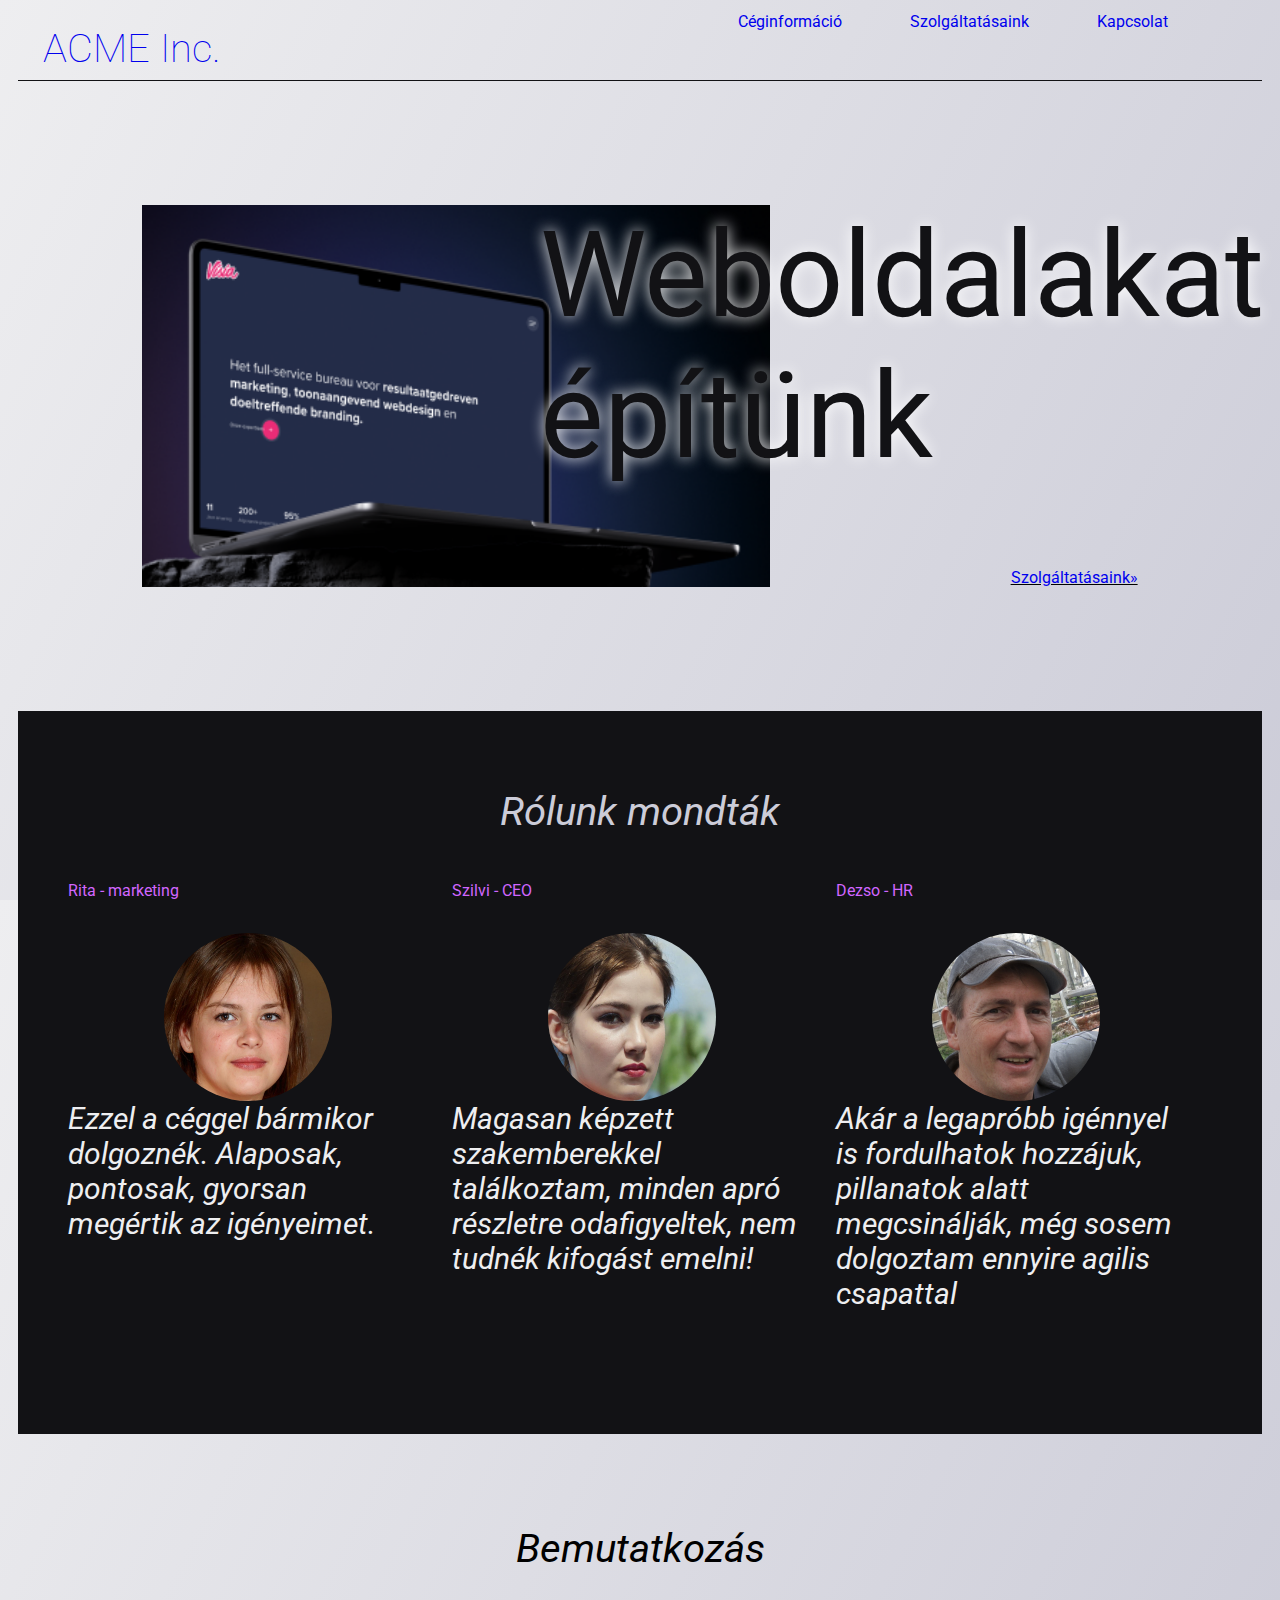
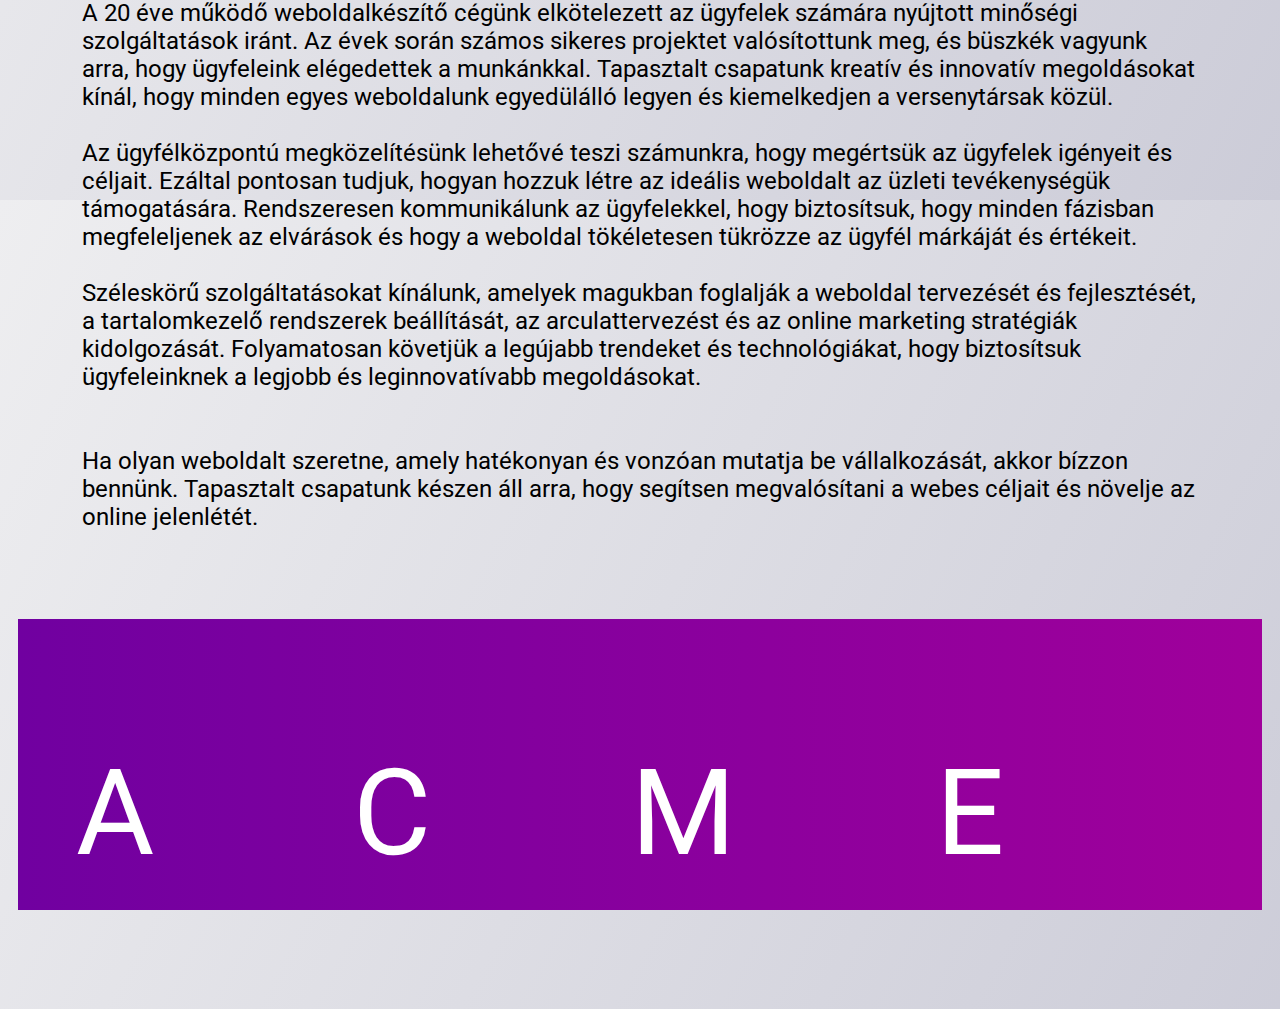
==== company.html @ ffd012a6 "folyamatban.." ====
<!DOCTYPE html>
<html lang="hu-HU">
    <!-- Frontendfejlesztés az alapoktól Projektfeladat
    Egy elképzelt cég bemutatkozó weboldalára kapsz megbízást.
    A feladat az, hogy a megismert eszközökkel és az interneten fellelhető végtelen eszköztárral
    implementáld a weboldal statikus változatát.
    A weboldal struktúrájának a következőképpen kell kinéznie majd:
    ● index.html Kezdőoldal
    ● kapcsolat.html Kapcsolatfelvételi űrlap
    ● ceginformacio.html Céginformáció
    ● szolgaltatasok.html Szolgáltatások
    A weboldal designját és tartalmát az alábbi Figma linkeken találod meg:
    Desktop Dark Mode: Desktop Light Mode: Mobil:
    Dark mode elemek Light mode elemek Mobil elemek
    Dark Mode prototípus Light mode prototípus Mobil prototípus
    Az elkészült fájlokat töltsd fel a githubodba egy erre létrehozott, új repositoryba és publikáld
    github pages-re.
    A repository és az elkészült weboldal linkjét küldd el nekem.
    Az értékelésben szerepet fog játszani (fontossági sorrendben):
    1. terv vs. megvalósítás (pixelpontosság)
    2. funkcionalitás teljessége
    3. használhatóság (pl. fekete alapon, fekete szöveg ne legyen)
    4. reszponzivitás (360px-től 1920px-ig)
    5. valid html, css, js
    6. jövőállóság (inline style-ok, abszolút pozíció, változók, konzisztencia,
    karbantarthatóság, stb).
    7. commit history
    8. szemantikus html
    Plusz pont jár:
    + látens ügyféligények kielégítéséért
    + feldobott labdák lecsapásáért (kreativitásodra bízva) -->
<head>
  <meta charset="utf-8" />
  <meta http-equiv="X-UA-Compatible" content="IE=edge" />
  <title>ACME Inc.</title>
  <meta name="viewport" content="width=device-width, initial-scale=1.0" />
  <meta property="og:url" content="" />
  <meta property="og:type" content="article" />
  <meta property="og:title" content="ACME company" />
  <meta property="og:description" content="maincontent" />
  <meta property="og:image" content="#" />
  <link rel="stylesheet" id="style-css" href="style.css" type="text/css" media="all" />
  <link rel="stylesheet" href="https://cdnjs.cloudflare.com/ajax/libs/font-awesome/4.7.0/css/font-awesome.min.css" />
  <link href="https://fonts.googleapis.com/css?family=Roboto" rel="stylesheet">
  <link rel="preconnect" href="https://fonts.googleapis.com">
<link rel="preconnect" href="https://fonts.gstatic.com" crossorigin>
<link href="https://fonts.googleapis.com/css2?family=Roboto:ital,wght@0,100;0,300;0,400;0,500;0,700;0,900;1,100;1,300;1,400;1,500;1,700;1,900&display=swap" rel="stylesheet">
<script>
function menuoff() {
      const menustate = document.getElementById("mainmenu");
      if (menustate.style.display === "block") {
        menustate.style.display = "none";
      } else {
        menustate.style.display = "block";
      }
    }
  </script>
</head>
<body>
 <div id="maincontent">
<section id="frame-1"> 
    <div class="container">
    <div class="headlogo"><a href="index.html">ACME Inc.</a></div>
    <menu>
        <ul>
            <li><a href="company.html">Céginformáció</a></li>
            <li><a href="services.html">Szolgáltatásaink</a></li>
            <li><a href="contact.html">Kapcsolat</a></li>
        </ul>
    </menu>
    </div>
</section>
<section class="group2">
    <div class="container">
<!-- <img src="ACMEPIC/computer.png" alt="computer screen"> -->
    <div class="headline"> <h1>  Weboldalakat <br>
    építünk</h1></div> 
    <div class="serviceslink"><a href="services.html">Szolgáltatásaink»</a></div>
</div>
</section>
<div class="group1">
<div class="testimonial">
   <h1>Rólunk mondták</h1> 
    <ul class="users">
        <li><img src="ACMEPIC/rita.png" alt="Rita-marketing">
            <div class="usertext">Ezzel a céggel bármikor dolgoznék. Alaposak, pontosak, gyorsan megértik az igényeimet.
        </div><div class="username">Rita - marketing</div></li>
        <li><img src="ACMEPIC/szilvi.png" alt="Szilvi-CEO">
            <div class="usertext">Magasan képzett szakemberekkel találkoztam, minden apró részletre odafigyeltek, nem tudnék kifogást emelni!
        </div><div class="username">Szilvi - CEO</div></li>
        <li><img src="ACMEPIC/dezso.png" alt="Dezso-HR">
            <div class="usertext">Akár a legapróbb igénnyel is fordulhatok hozzájuk, pillanatok alatt megcsinálják, még sosem dolgoztam ennyire agilis csapattal
        </div><div class="username">Dezso - HR</div></li>
    </ul>
</div>
</div>
<section class="intro">
    <div class="textarea">
    <h1>Bemutatkozás</h1>
    <p>
        A 20 éve működő weboldalkészítő cégünk elkötelezett az ügyfelek számára nyújtott minőségi szolgáltatások iránt. Az évek során számos sikeres projektet valósítottunk meg, és büszkék vagyunk arra, hogy ügyfeleink elégedettek a munkánkkal. Tapasztalt csapatunk kreatív és innovatív megoldásokat kínál, hogy minden egyes weboldalunk egyedülálló legyen és kiemelkedjen a versenytársak közül.
<br><br>
        Az ügyfélközpontú megközelítésünk lehetővé teszi számunkra, hogy megértsük az ügyfelek igényeit és céljait. Ezáltal pontosan tudjuk, hogyan hozzuk létre az ideális weboldalt az üzleti tevékenységük támogatására. Rendszeresen kommunikálunk az ügyfelekkel, hogy biztosítsuk, hogy minden fázisban megfeleljenek az elvárások és hogy a weboldal tökéletesen tükrözze az ügyfél márkáját és értékeit.
        <br><br>
        Széleskörű szolgáltatásokat kínálunk, amelyek magukban foglalják a weboldal tervezését és fejlesztését, a tartalomkezelő rendszerek beállítását, az arculattervezést és az online marketing stratégiák kidolgozását. Folyamatosan követjük a legújabb trendeket és technológiákat, hogy biztosítsuk ügyfeleinknek a legjobb és leginnovatívabb megoldásokat.
        <br><br><br>
        Ha olyan weboldalt szeretne, amely hatékonyan és vonzóan mutatja be vállalkozását, akkor bízzon bennünk. Tapasztalt csapatunk készen áll arra, hogy segítsen megvalósítani a webes céljait és növelje az online jelenlétét.
    </p>
</div>
</section>
<footer>
    <div class="container">
    ACME
</div>
</footer>
</div>
</div>  
</body>
---- style.css ----
* {
  font-family: Roboto;
}
a {
  text-decoration: none;
}
a:visited {
  color: #121215;
}
a:hover {
  color: #d166ff;
}
body {
  display: grid;
  margin: 0px;
  width: 100vw;
  height: 100vh;
  background: linear-gradient(116.82deg, #eeeef0 0%, #ccccd8 100%);
}
#coverpage {
}
#maincontent {
  max-width: 1244px;
  margin-right: auto;
  margin-left: auto;
}
.mbox {
  position: absolute;
  top: 50%;
  left: 50%;
  transform: translate(-50%, -50%);
  display: flex;
  justify-content: center;
  align-items: center;
  font-family: Roboto;
}

.company {
  font-size: 64px;
  font-weight: 900;
  line-height: 75px;
  letter-spacing: 15px;
  text-align: left;
  float: left;
  height: 219px;
  padding-top: 10%;
  padding-bottom: 10%;
  border-right: 1px solid #121215;
  padding-right: 20px;
}
.c-menu {
  display: inline;
  height: 219px;
  font-size: 54px;
  font-weight: 100;
  line-height: 83px;
  letter-spacing: 0px;
  text-align: left;
  padding-left: 20px;
}
.group2 {
  width: 100%;
}
.group2 .container {
  max-width: 1000px;
  margin: 10%;
  background: url(ACMEPIC/computer.png) left center no-repeat;
  background-size: 628px 471px;
  padding-left: 0%;
}
.group2 h1 {
  font-size: 120px;
  font-weight: 400;
  line-height: 141px;
  letter-spacing: 0px;
  text-align: left;
  color: #121215;
  text-shadow: 0px 0px 15px #ffffff;
  margin-left: 40%;
}
.serviceslink {
  text-align: right;
  text-decoration: underline;
}

#frame-1,
.group1,
.group2,
.testimonial,
.intro,
footer {
  display: block;
  margin: 0px;
  justify-self: stretch;
}
#frame-1 {
  height: 80px;
  border-bottom: #121215 1px solid;
}
.headlogo {
  padding-top: 25px;
  padding-bottom: 25px;
  padding-left: 25px;
  display: inline-block;
  height: 80px;

  font-size: 40px;
  font-weight: 100;
  line-height: 47px;
  letter-spacing: 0px;
  text-align: left;
}
menu {
  float: right;
  display: inline;
  padding: 1% 5% 1% 5%;
  margin: 0px 0px 0px 0px;
}
menu ul {
  list-style-type: none;
}
menu ul li {
  display: inline;
  padding: 0px 32px 0px 32px;
}
menu a {
}
li {
  list-style-type: none;
}
.testimonial {
  background: #121215;
  color: #ccccd8;
  height: 723px;
  max-width: 1280px;
  overflow: hidden;

}
.testimonial li {
  margin: 5px 10px 5px 10px;
  width: 360px;
  height: 436px;
  display: inline-block;
  vertical-align:top;
}
.testimonial ul.users {
   display: inline-block;
  margin-inline:0px;
  margin-left: auto;
  margin-right: auto;
}
.usertext {
  font-size: 30px;
  font-style: italic;
  font-weight: 400;
  line-height: 35px;
  letter-spacing: 0px;
  text-align: left;
  color: #eeeef0;
}
.testimonial img {
  display: block;
  width: 168px;
  height: 168px;
  border-radius: 344px;
  margin-left: auto;
  margin-right: auto;
}
.username {
  color: #d166ff;  
  position: absolute; bottom: 0;
}
.testimonial h1 {
  font-family: Roboto;
  font-size: 40px;
  font-style: italic;
  font-weight: 400;
  line-height: 47px;
  letter-spacing: 0px;
  text-align: center;
  padding: 50px;
}
.textarea {
  width: fit-content;
  height: fit-content;
  padding: 4em;
}
.intro h1 {
  font-size: 40px;
  font-style: italic;
  font-weight: 400;
  line-height: 47px;
  letter-spacing: 0px;
  text-align: center;
}
.intro p {
  font-size: 24px;
  font-weight: 400;
  line-height: 28px;
  letter-spacing: 0px;
  text-align: left;
}
footer {
  height: 291px;
  background: linear-gradient(90.28deg, #7000a0 0.01%, #a0009b 100%);
}
footer .container {
  padding-top: 10%;
  padding-bottom: 10%;
  font-size: 120px;
  font-weight: 400;
  line-height: 141px;
  letter-spacing: 200px;
  text-align: center;
  color: #ffffff;
}
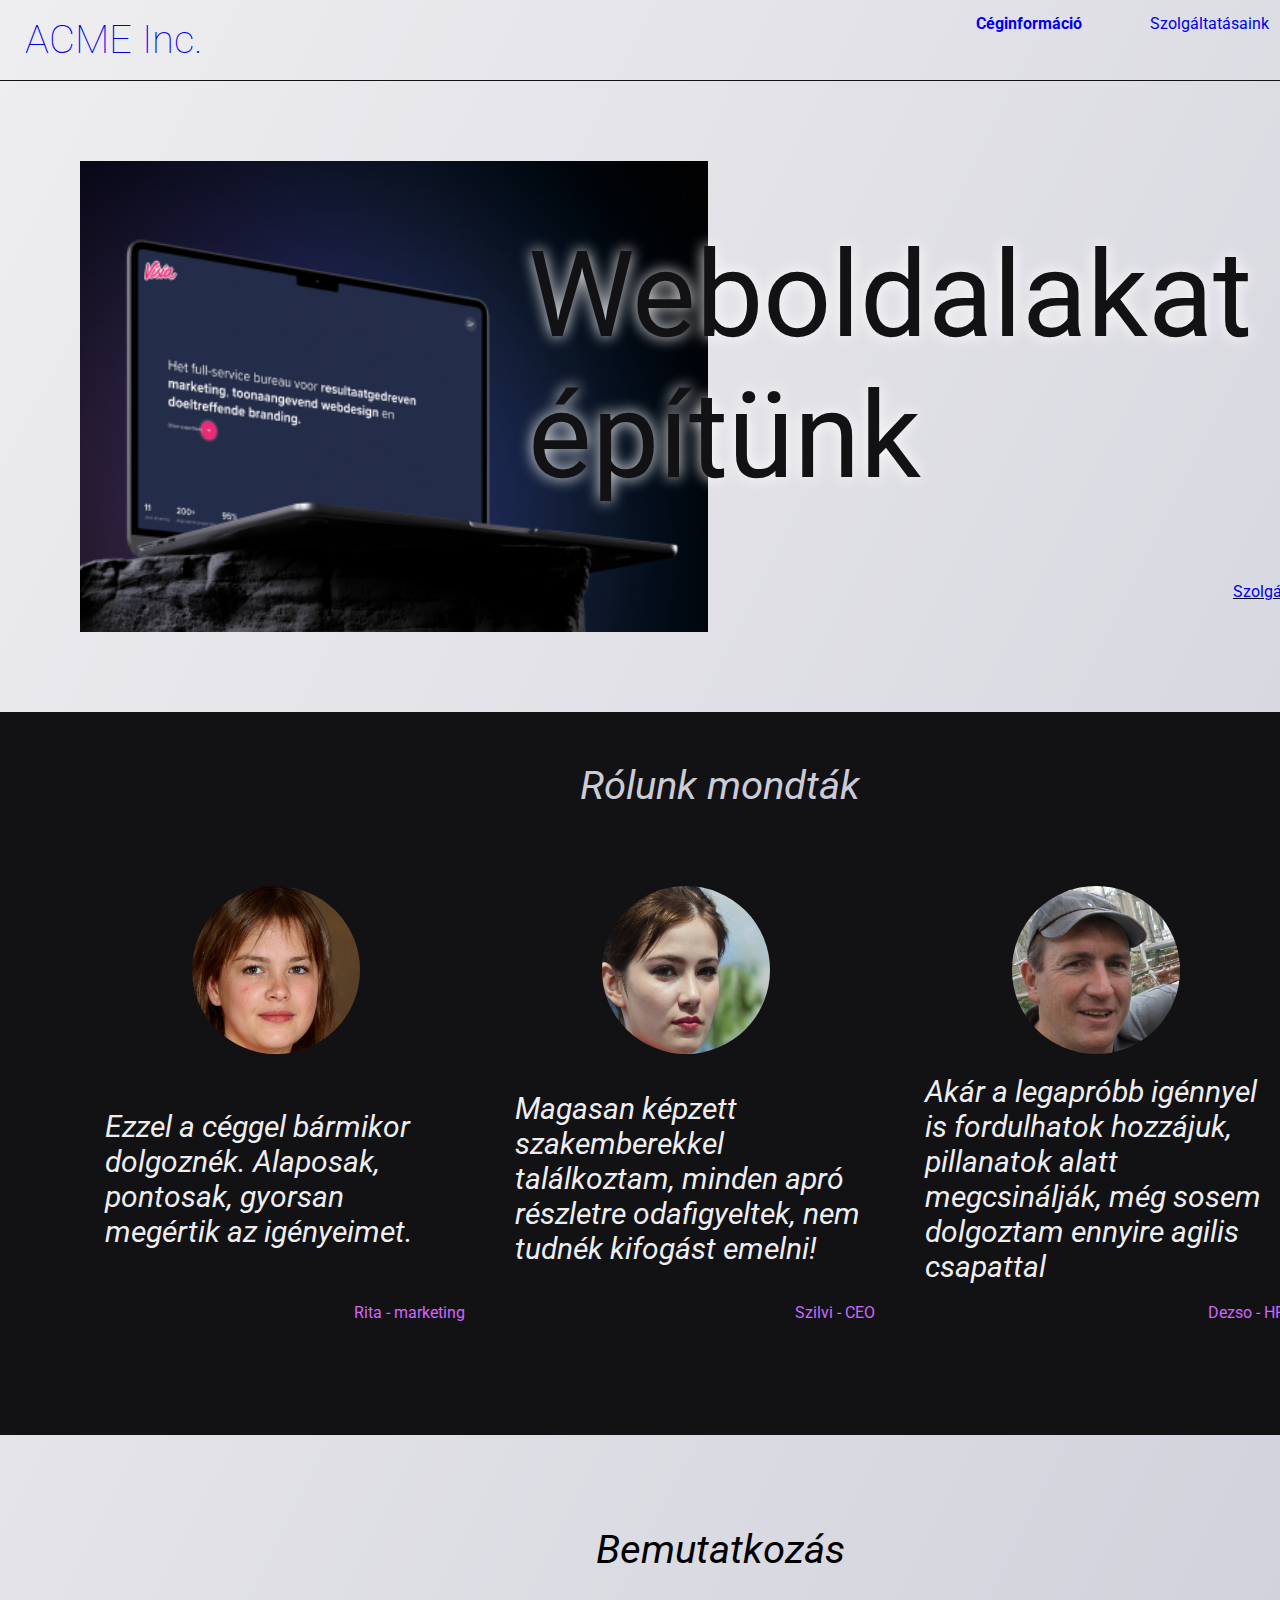
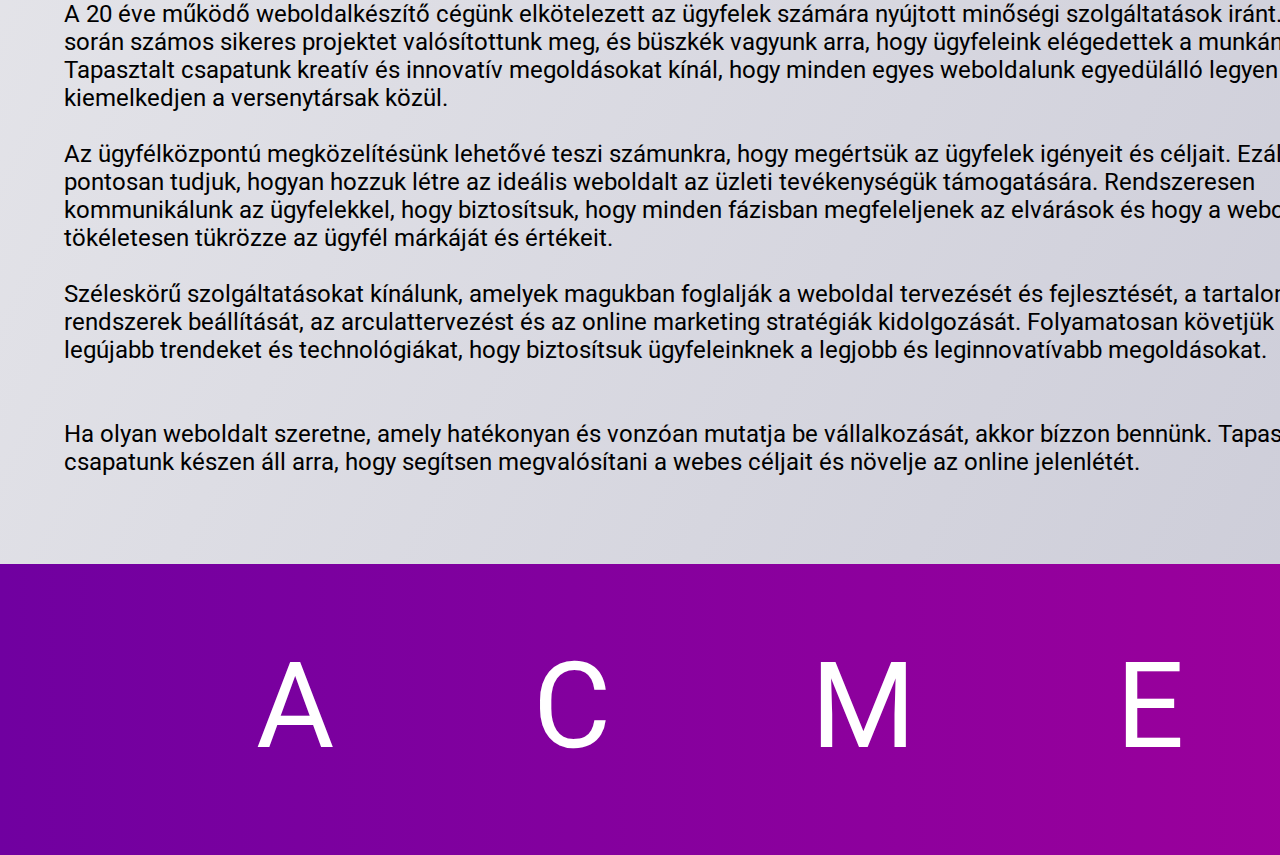
==== commit 29cf8731: "services oldal és company javítások" ====
--- a/company.html
+++ b/company.html
@@ -1,6 +1,6 @@
 <!DOCTYPE html>
 <html lang="hu-HU">
-    <!-- Frontendfejlesztés az alapoktól Projektfeladat
+  <!-- Frontendfejlesztés az alapoktól Projektfeladat
     Egy elképzelt cég bemutatkozó weboldalára kapsz megbízást.
     A feladat az, hogy a megismert eszközökkel és az interneten fellelhető végtelen eszköztárral
     implementáld a weboldal statikus változatát.
@@ -29,90 +29,145 @@
     Plusz pont jár:
     + látens ügyféligények kielégítéséért
     + feldobott labdák lecsapásáért (kreativitásodra bízva) -->
-<head>
-  <meta charset="utf-8" />
-  <meta http-equiv="X-UA-Compatible" content="IE=edge" />
-  <title>ACME Inc.</title>
-  <meta name="viewport" content="width=device-width, initial-scale=1.0" />
-  <meta property="og:url" content="" />
-  <meta property="og:type" content="article" />
-  <meta property="og:title" content="ACME company" />
-  <meta property="og:description" content="maincontent" />
-  <meta property="og:image" content="#" />
-  <link rel="stylesheet" id="style-css" href="style.css" type="text/css" media="all" />
-  <link rel="stylesheet" href="https://cdnjs.cloudflare.com/ajax/libs/font-awesome/4.7.0/css/font-awesome.min.css" />
-  <link href="https://fonts.googleapis.com/css?family=Roboto" rel="stylesheet">
-  <link rel="preconnect" href="https://fonts.googleapis.com">
-<link rel="preconnect" href="https://fonts.gstatic.com" crossorigin>
-<link href="https://fonts.googleapis.com/css2?family=Roboto:ital,wght@0,100;0,300;0,400;0,500;0,700;0,900;1,100;1,300;1,400;1,500;1,700;1,900&display=swap" rel="stylesheet">
-<script>
-function menuoff() {
-      const menustate = document.getElementById("mainmenu");
-      if (menustate.style.display === "block") {
-        menustate.style.display = "none";
-      } else {
-        menustate.style.display = "block";
+  <head>
+    <meta charset="utf-8" />
+    <meta http-equiv="X-UA-Compatible" content="IE=edge" />
+    <title>ACME Inc.</title>
+    <meta name="viewport" content="width=device-width, initial-scale=1.0" />
+    <meta property="og:url" content="" />
+    <meta property="og:type" content="article" />
+    <meta property="og:title" content="ACME company" />
+    <meta property="og:description" content="maincontent" />
+    <meta property="og:image" content="#" />
+    <link
+      rel="stylesheet"
+      id="style-css"
+      href="style.css"
+      type="text/css"
+      media="all"
+    />
+    <link
+      rel="stylesheet"
+      href="https://cdnjs.cloudflare.com/ajax/libs/font-awesome/4.7.0/css/font-awesome.min.css"
+    />
+    <link
+      href="https://fonts.googleapis.com/css?family=Roboto"
+      rel="stylesheet"
+    />
+    <link rel="preconnect" href="https://fonts.googleapis.com" />
+    <link rel="preconnect" href="https://fonts.gstatic.com" crossorigin />
+    <link
+      href="https://fonts.googleapis.com/css2?family=Roboto:ital,wght@0,100;0,300;0,400;0,500;0,700;0,900;1,100;1,300;1,400;1,500;1,700;1,900&display=swap"
+      rel="stylesheet"
+    />
+    <script>
+      function menuoff() {
+        const menustate = document.getElementById("mainmenu");
+        if (menustate.style.display === "block") {
+          menustate.style.display = "none";
+        } else {
+          menustate.style.display = "block";
+        }
       }
-    }
-  </script>
-</head>
-<body>
- <div id="maincontent">
-<section id="frame-1"> 
-    <div class="container">
-    <div class="headlogo"><a href="index.html">ACME Inc.</a></div>
-    <menu>
-        <ul>
-            <li><a href="company.html">Céginformáció</a></li>
-            <li><a href="services.html">Szolgáltatásaink</a></li>
-            <li><a href="contact.html">Kapcsolat</a></li>
-        </ul>
-    </menu>
+    </script>
+  </head>
+  <body>
+    <div id="maincontent">
+      <section id="frame-1">
+        <div class="container">
+          <div class="headlogo"><a href="index.html">ACME Inc.</a></div>
+          <menu id="mainmenu">
+            <ul>
+              <li><a href="company.html" target="_self" style="font-weight: 700;">Céginformáció</a></li>
+              <li><a href="services.html" target="_self">Szolgáltatásaink</a></li>
+              <li><a href="contact.html" target="_self">Kapcsolat</a></li>
+            </ul>
+          </menu>
+        </div>
+      </section>
+      <section class="group2">
+        <div class="container">
+          <!-- <img src="ACMEPIC/computer.png" alt="computer screen"> -->
+          <div class="headline">
+            <h1>
+              Weboldalakat <br />
+              építünk
+            </h1>
+          </div>
+          <div class="serviceslink">
+            <a href="services.html">Szolgáltatásaink»</a>
+          </div>
+        </div>
+      </section>
+      <div class="group1">
+        <div class="testimonial">
+          <h1>Rólunk mondták</h1>
+          <div class="users">
+            <div class="userbox">
+              <img src="ACMEPIC/rita.png" alt="Rita-marketing" />
+              <div class="usertext">
+                Ezzel a céggel bármikor dolgoznék. Alaposak, pontosak, gyorsan
+                megértik az igényeimet.
+              </div>
+              <div class="username">Rita - marketing</div>
+            </div>
+            <div class="userbox">
+              <img src="ACMEPIC/szilvi.png" alt="Szilvi-CEO" />
+              <div class="usertext">
+                Magasan képzett szakemberekkel találkoztam, minden apró
+                részletre odafigyeltek, nem tudnék kifogást emelni!
+              </div>
+              <div class="username">Szilvi - CEO</div>
+            </div>
+            <div class="userbox">
+              <img src="ACMEPIC/dezso.png" alt="Dezso-HR" />
+              <div class="usertext">
+                Akár a legapróbb igénnyel is fordulhatok hozzájuk, pillanatok
+                alatt megcsinálják, még sosem dolgoztam ennyire agilis csapattal
+              </div>
+              <div class="username">Dezso - HR</div>
+            </div>
+          </div>
+        </div>
     </div>
-</section>
-<section class="group2">
-    <div class="container">
-<!-- <img src="ACMEPIC/computer.png" alt="computer screen"> -->
-    <div class="headline"> <h1>  Weboldalakat <br>
-    építünk</h1></div> 
-    <div class="serviceslink"><a href="services.html">Szolgáltatásaink»</a></div>
-</div>
-</section>
-<div class="group1">
-<div class="testimonial">
-   <h1>Rólunk mondták</h1> 
-    <ul class="users">
-        <li><img src="ACMEPIC/rita.png" alt="Rita-marketing">
-            <div class="usertext">Ezzel a céggel bármikor dolgoznék. Alaposak, pontosak, gyorsan megértik az igényeimet.
-        </div><div class="username">Rita - marketing</div></li>
-        <li><img src="ACMEPIC/szilvi.png" alt="Szilvi-CEO">
-            <div class="usertext">Magasan képzett szakemberekkel találkoztam, minden apró részletre odafigyeltek, nem tudnék kifogást emelni!
-        </div><div class="username">Szilvi - CEO</div></li>
-        <li><img src="ACMEPIC/dezso.png" alt="Dezso-HR">
-            <div class="usertext">Akár a legapróbb igénnyel is fordulhatok hozzájuk, pillanatok alatt megcsinálják, még sosem dolgoztam ennyire agilis csapattal
-        </div><div class="username">Dezso - HR</div></li>
-    </ul>
-</div>
-</div>
-<section class="intro">
-    <div class="textarea">
-    <h1>Bemutatkozás</h1>
-    <p>
-        A 20 éve működő weboldalkészítő cégünk elkötelezett az ügyfelek számára nyújtott minőségi szolgáltatások iránt. Az évek során számos sikeres projektet valósítottunk meg, és büszkék vagyunk arra, hogy ügyfeleink elégedettek a munkánkkal. Tapasztalt csapatunk kreatív és innovatív megoldásokat kínál, hogy minden egyes weboldalunk egyedülálló legyen és kiemelkedjen a versenytársak közül.
-<br><br>
-        Az ügyfélközpontú megközelítésünk lehetővé teszi számunkra, hogy megértsük az ügyfelek igényeit és céljait. Ezáltal pontosan tudjuk, hogyan hozzuk létre az ideális weboldalt az üzleti tevékenységük támogatására. Rendszeresen kommunikálunk az ügyfelekkel, hogy biztosítsuk, hogy minden fázisban megfeleljenek az elvárások és hogy a weboldal tökéletesen tükrözze az ügyfél márkáját és értékeit.
-        <br><br>
-        Széleskörű szolgáltatásokat kínálunk, amelyek magukban foglalják a weboldal tervezését és fejlesztését, a tartalomkezelő rendszerek beállítását, az arculattervezést és az online marketing stratégiák kidolgozását. Folyamatosan követjük a legújabb trendeket és technológiákat, hogy biztosítsuk ügyfeleinknek a legjobb és leginnovatívabb megoldásokat.
-        <br><br><br>
-        Ha olyan weboldalt szeretne, amely hatékonyan és vonzóan mutatja be vállalkozását, akkor bízzon bennünk. Tapasztalt csapatunk készen áll arra, hogy segítsen megvalósítani a webes céljait és növelje az online jelenlétét.
-    </p>
-</div>
-</section>
-<footer>
-    <div class="container">
-    ACME
-</div>
-</footer>
-</div>
-</div>  
-</body>
+        <section class="intro">
+          <div class="textarea">
+            <h1>Bemutatkozás</h1>
+            <p>
+              A 20 éve működő weboldalkészítő cégünk elkötelezett az ügyfelek
+              számára nyújtott minőségi szolgáltatások iránt. Az évek során
+              számos sikeres projektet valósítottunk meg, és büszkék vagyunk
+              arra, hogy ügyfeleink elégedettek a munkánkkal. Tapasztalt
+              csapatunk kreatív és innovatív megoldásokat kínál, hogy minden
+              egyes weboldalunk egyedülálló legyen és kiemelkedjen a
+              versenytársak közül.
+              <br /><br />
+              Az ügyfélközpontú megközelítésünk lehetővé teszi számunkra, hogy
+              megértsük az ügyfelek igényeit és céljait. Ezáltal pontosan
+              tudjuk, hogyan hozzuk létre az ideális weboldalt az üzleti
+              tevékenységük támogatására. Rendszeresen kommunikálunk az
+              ügyfelekkel, hogy biztosítsuk, hogy minden fázisban megfeleljenek
+              az elvárások és hogy a weboldal tökéletesen tükrözze az ügyfél
+              márkáját és értékeit.
+              <br /><br />
+              Széleskörű szolgáltatásokat kínálunk, amelyek magukban foglalják a
+              weboldal tervezését és fejlesztését, a tartalomkezelő rendszerek
+              beállítását, az arculattervezést és az online marketing stratégiák
+              kidolgozását. Folyamatosan követjük a legújabb trendeket és
+              technológiákat, hogy biztosítsuk ügyfeleinknek a legjobb és
+              leginnovatívabb megoldásokat.
+              <br /><br /><br />
+              Ha olyan weboldalt szeretne, amely hatékonyan és vonzóan mutatja
+              be vállalkozását, akkor bízzon bennünk. Tapasztalt csapatunk
+              készen áll arra, hogy segítsen megvalósítani a webes céljait és
+              növelje az online jelenlétét.
+            </p>
+          </div>
+        </section>
+        <footer>
+          <div class="container">ACME</div>
+        </footer>
+      </div>
+    </div>
+  </body>
+</html>
--- a/style.css
+++ b/style.css
@@ -10,17 +10,18 @@
 a:hover {
   color: #d166ff;
 }
+.menu a:active {
+  font-weight: 700;
+  font-weight: bold;
+}
 body {
-  display: grid;
   margin: 0px;
   width: 100vw;
-  height: 100vh;
   background: linear-gradient(116.82deg, #eeeef0 0%, #ccccd8 100%);
 }
-#coverpage {
-}
+/* cimlap  */
 #maincontent {
-  max-width: 1244px;
+  max-width: 1440px;
   margin-right: auto;
   margin-left: auto;
 }
@@ -34,7 +35,7 @@
   align-items: center;
   font-family: Roboto;
 }
-
+/* company  */
 .company {
   font-size: 64px;
   font-weight: 900;
@@ -62,11 +63,11 @@
   width: 100%;
 }
 .group2 .container {
-  max-width: 1000px;
-  margin: 10%;
+  width: 1280px;
+  height: 471px;
   background: url(ACMEPIC/computer.png) left center no-repeat;
   background-size: 628px 471px;
-  padding-left: 0%;
+  margin: 80px;
 }
 .group2 h1 {
   font-size: 120px;
@@ -76,13 +77,18 @@
   text-align: left;
   color: #121215;
   text-shadow: 0px 0px 15px #ffffff;
-  margin-left: 40%;
+  margin-left: 35%;
+  padding-top: 5%;
+  padding-bottom: 5%;
 }
 .serviceslink {
+  display: block;
+  position: relative;
+  right: 0px;
+  bottom: 70px;
   text-align: right;
   text-decoration: underline;
 }
-
 #frame-1,
 .group1,
 .group2,
@@ -92,18 +98,21 @@
   display: block;
   margin: 0px;
   justify-self: stretch;
+  width: 1440px;
 }
 #frame-1 {
   height: 80px;
   border-bottom: #121215 1px solid;
+  margin-bottom: 0px;
+}
+#frame-1 .container {
+  height: 80px;
 }
 .headlogo {
-  padding-top: 25px;
-  padding-bottom: 25px;
+  padding-top: 16px;
+  padding-bottom: 16px;
   padding-left: 25px;
   display: inline-block;
-  height: 80px;
-
   font-size: 40px;
   font-weight: 100;
   line-height: 47px;
@@ -113,7 +122,7 @@
 menu {
   float: right;
   display: inline;
-  padding: 1% 5% 1% 5%;
+  padding: 1% 0 1% 0;
   margin: 0px 0px 0px 0px;
 }
 menu ul {
@@ -128,26 +137,34 @@
 li {
   list-style-type: none;
 }
+.group1 {
+  background: #121215;
+  height: 723px;
+}
 .testimonial {
-  background: #121215;
   color: #ccccd8;
-  height: 723px;
   max-width: 1280px;
-  overflow: hidden;
-
-}
-.testimonial li {
+  width: auto;
+  margin: auto;
+}
+.users {
   margin: 5px 10px 5px 10px;
+  width: 1280px;
+  display: flex;
+  align-items: flex-end;
+  vertical-align: top;
+  margin-inline: 0px;
+}
+.userbox {
   width: 360px;
   height: 436px;
-  display: inline-block;
-  vertical-align:top;
-}
-.testimonial ul.users {
-   display: inline-block;
-  margin-inline:0px;
-  margin-left: auto;
-  margin-right: auto;
+  margin-left: 25px;
+  margin-right: 25px;
+  display: flex;
+  align-items: flex-end;
+  justify-content: space-between;
+  flex-direction: column;
+  margin-bottom: 0px;
 }
 .usertext {
   font-size: 30px;
@@ -163,12 +180,16 @@
   width: 168px;
   height: 168px;
   border-radius: 344px;
-  margin-left: auto;
-  margin-right: auto;
+  margin-left: 105px;
+  margin-right: 105px;
 }
 .username {
-  color: #d166ff;  
-  position: absolute; bottom: 0;
+  color: #d166ff;
+  bottom: 0;
+  display: block;
+  text-align: right;
+  display: flex;
+  align-items: flex-end;
 }
 .testimonial h1 {
   font-family: Roboto;
@@ -185,6 +206,10 @@
   height: fit-content;
   padding: 4em;
 }
+.intro {
+  margin-top: 0px;
+}
+
 .intro h1 {
   font-size: 40px;
   font-style: italic;
@@ -200,17 +225,75 @@
   letter-spacing: 0px;
   text-align: left;
 }
+/*services*/
+.services {
+  display: block;
+  margin:80px
+}
+.services h1 {
+  text-align: center;
+}
+.servicescontainer {
+  display: flex; 
+  flex-direction: row;
+  justify-content: center;
+  flex-wrap: wrap;
+  height: 867px;
+  width: 1280px;
+}
+.servicesbox {
+width: 379px;height: 351px;
+display: flex;
+flex-direction: column;
+align-items: center;
+justify-content: space-between;
+margin: 0px;
+}
+.servicesbox img {
+  height: 61px; width: auto;
+  text-align: center;
+  display: block;
+  position: relative;
+  padding-left:50%;
+  padding-right: 50%;
+}
+.servicesbox h3{
+font-size: 24px;
+font-weight: 700;
+line-height: 28px;
+letter-spacing: 0px;
+text-align: center;
+
+}
+.servicesbox p {
+font-size: 24px;
+font-weight: 400;
+line-height: 28px;
+letter-spacing: 0px;
+text-align: left;
+}
+
+
+/* footer all*/
 footer {
   height: 291px;
   background: linear-gradient(90.28deg, #7000a0 0.01%, #a0009b 100%);
 }
 footer .container {
-  padding-top: 10%;
-  padding-bottom: 10%;
+  display: block;
   font-size: 120px;
   font-weight: 400;
   line-height: 141px;
   letter-spacing: 200px;
   text-align: center;
   color: #ffffff;
-}
+  margin-left: auto;
+  margin-right: auto;
+  width: 929px;
+  height: 141px;
+  vertical-align: middle;
+  padding: 5%;
+}
+@media screen:350px {
+  
+}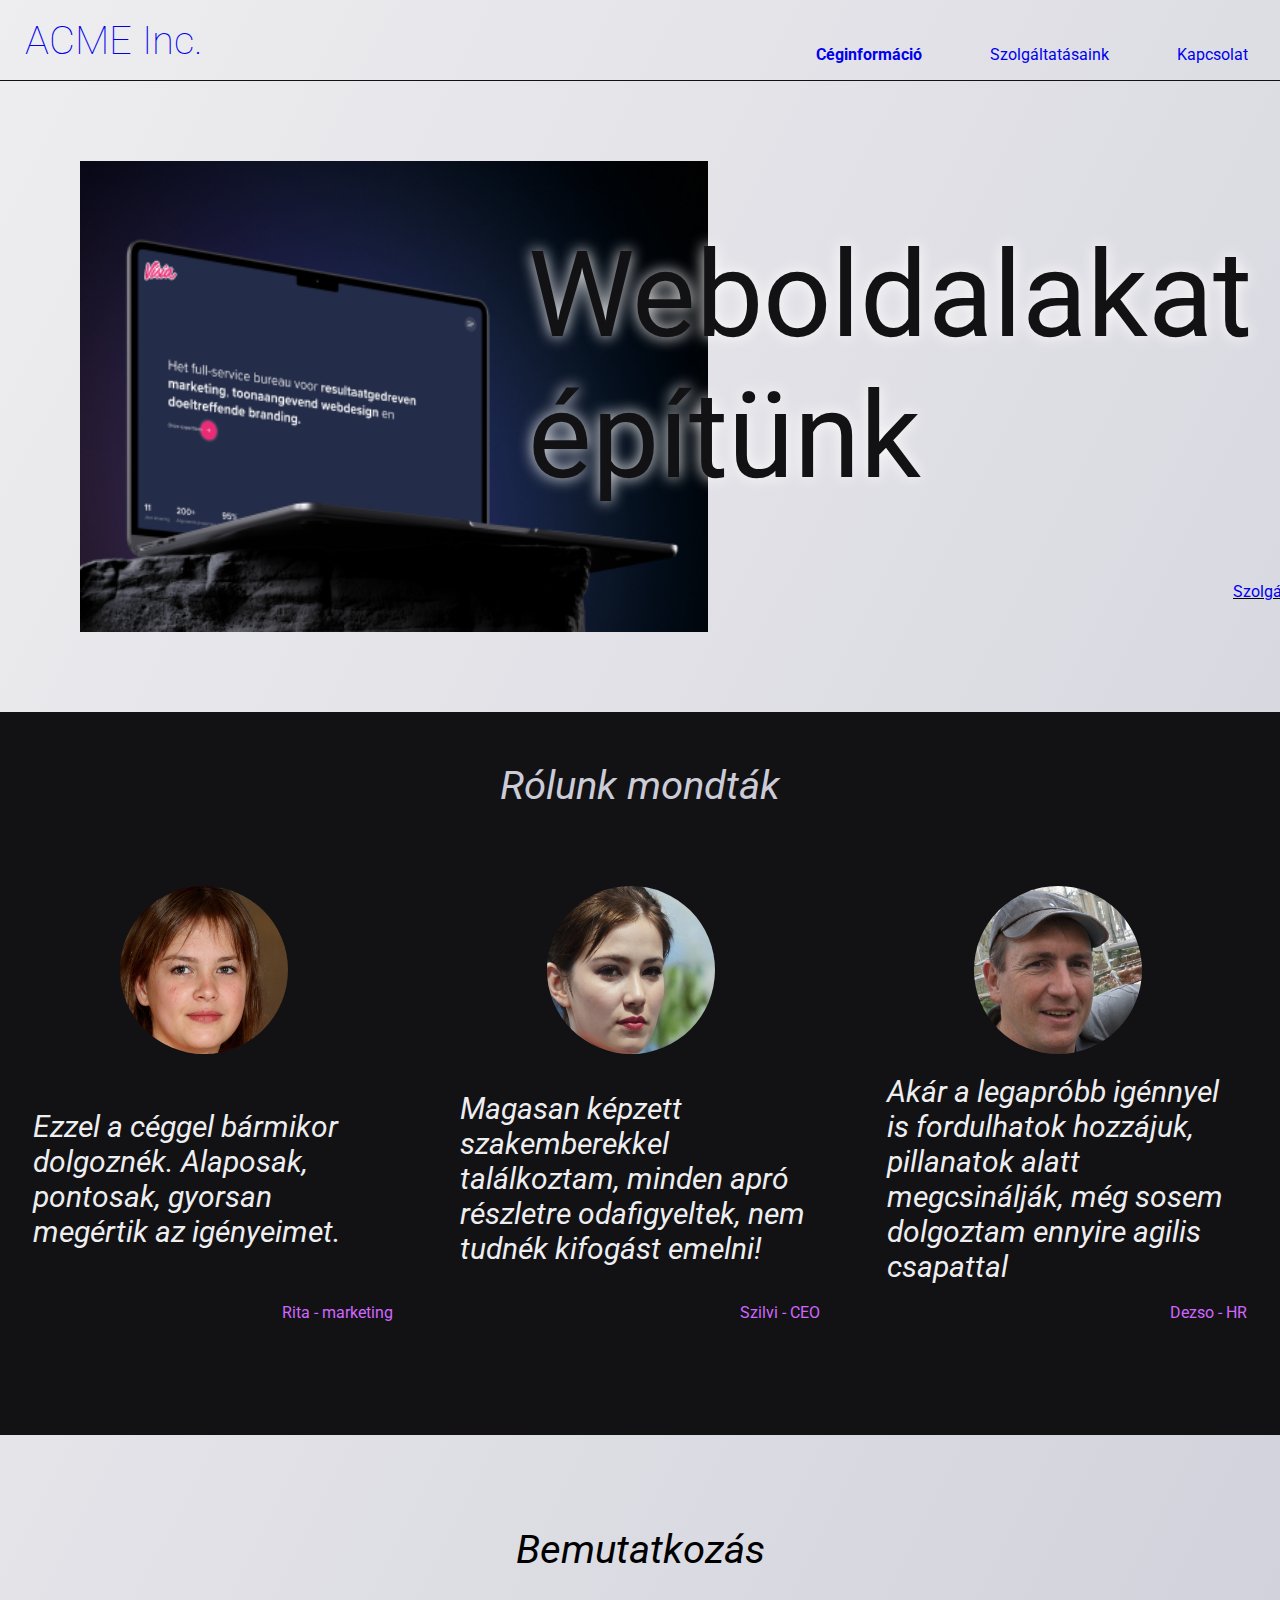
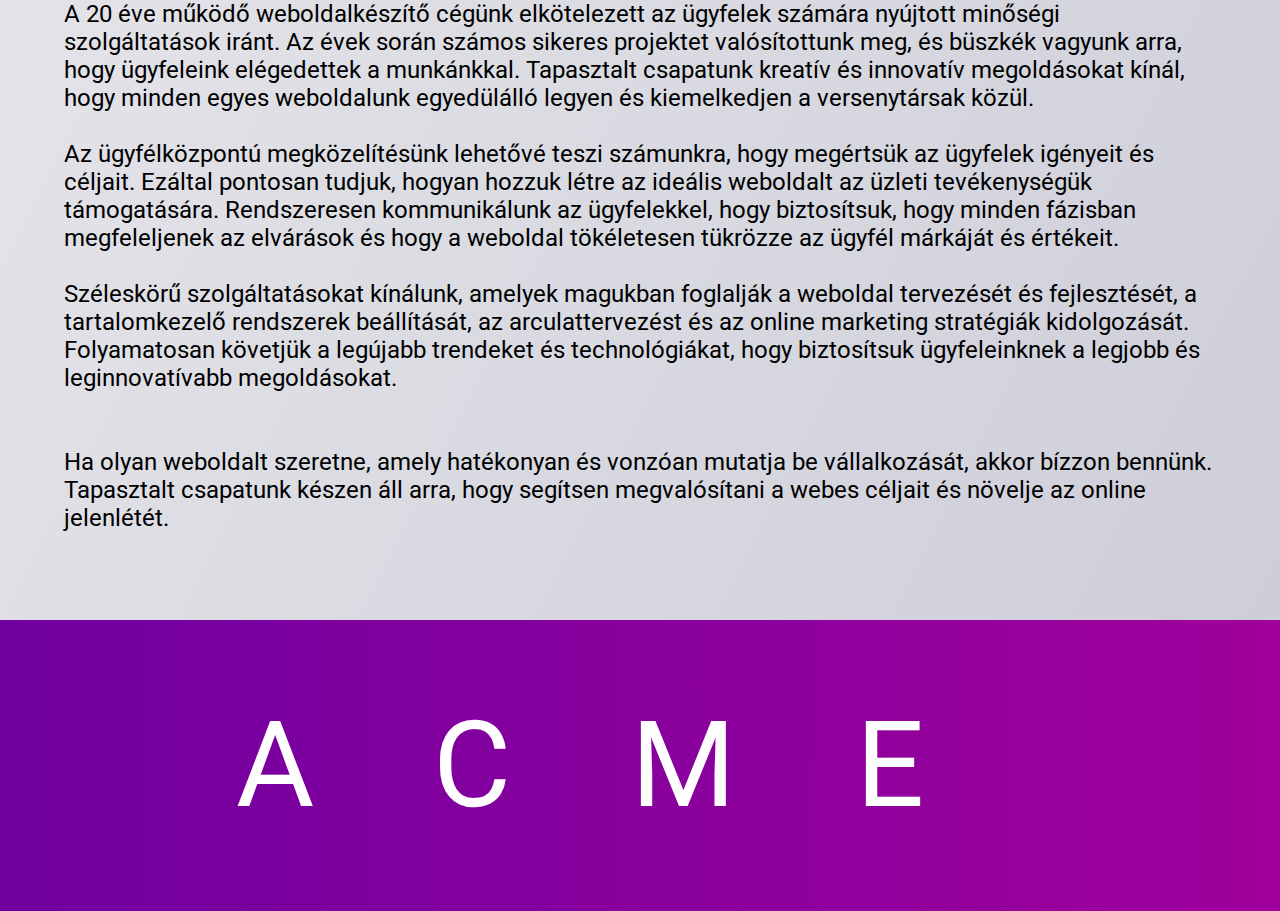
==== commit 1a068a60: "további finomítások" ====
--- a/company.html
+++ b/company.html
@@ -60,22 +60,13 @@
       href="https://fonts.googleapis.com/css2?family=Roboto:ital,wght@0,100;0,300;0,400;0,500;0,700;0,900;1,100;1,300;1,400;1,500;1,700;1,900&display=swap"
       rel="stylesheet"
     />
-    <script>
-      function menuoff() {
-        const menustate = document.getElementById("mainmenu");
-        if (menustate.style.display === "block") {
-          menustate.style.display = "none";
-        } else {
-          menustate.style.display = "block";
-        }
-      }
-    </script>
+
   </head>
   <body>
     <div id="maincontent">
       <section id="frame-1">
         <div class="container">
-          <div class="headlogo"><a href="index.html">ACME Inc.</a></div>
+          <div class="headlogo"><a href="index.html">ACME</a></div>
           <menu id="mainmenu">
             <ul>
               <li><a href="company.html" target="_self" style="font-weight: 700;">Céginformáció</a></li>
--- a/style.css
+++ b/style.css
@@ -1,13 +1,20 @@
 * {
   font-family: Roboto;
 }
+:root {
+  --normal-color-lightbg: linear-gradient(116.82deg, #eeeef0 0%, #ccccd8 100%);
+  --normal-color-darkbg: #121215;
+  --normal-color-lighttxt: #eeeef0;
+  --normal-color-darktxt: #eeeef0;
+  width: auto;height: auto;
+}
 a {
   text-decoration: none;
 }
-a:visited {
+.c-menu a:visited, #mainmenu a:visited {
   color: #121215;
 }
-a:hover {
+.c-menu a:hover, #mainmenu a:hover{
   color: #d166ff;
 }
 .menu a:active {
@@ -16,7 +23,7 @@
 }
 body {
   margin: 0px;
-  width: 100vw;
+  width: auto;height: auto;
   background: linear-gradient(116.82deg, #eeeef0 0%, #ccccd8 100%);
 }
 /* cimlap  */
@@ -25,32 +32,42 @@
   margin-right: auto;
   margin-left: auto;
 }
+#coverpage {
+  display: flex;
+max-width: 1440px;
+max-height: 1024px;
+height: 100vh;
+flex-direction: row;
+flex-wrap: nowrap;
+align-content: center;
+justify-content: center;
+align-items: center;
+}
 .mbox {
-  position: absolute;
+ /*position: absolute;
   top: 50%;
   left: 50%;
-  transform: translate(-50%, -50%);
-  display: flex;
-  justify-content: center;
+  transform: translate(-50%, -50%);*/
+  display: flex;
+  width: 902px;
   align-items: center;
-  font-family: Roboto;
-}
-/* company  */
+  gap: 50px;
+  flex-shrink: 0;
+}
 .company {
   font-size: 64px;
   font-weight: 900;
   line-height: 75px;
   letter-spacing: 15px;
   text-align: left;
-  float: left;
   height: 219px;
-  padding-top: 10%;
-  padding-bottom: 10%;
-  border-right: 1px solid #121215;
-  padding-right: 20px;
+  display: flex;
+  flex-direction: column;
+  flex-wrap: nowrap;
+  justify-content: center;
+  align-items: flex-start;
 }
 .c-menu {
-  display: inline;
   height: 219px;
   font-size: 54px;
   font-weight: 100;
@@ -58,7 +75,107 @@
   letter-spacing: 0px;
   text-align: left;
   padding-left: 20px;
-}
+  border-left: 1px solid #121215;
+  display: flex;
+  flex-direction: column;
+  flex-wrap: nowrap;
+  justify-content: center;
+  align-items: flex-start;
+}
+.c-menu a{color: #121215;}
+@media (max-width: 375px) {
+  body{
+    background: linear-gradient(117deg, #121215 0%, #262629 100%);
+    color: white; }
+    #coverpage {display: flex;
+      justify-content: center;
+      flex-direction: column;
+      align-items: center;
+      flex-wrap: nowrap;
+      text-align: center;}
+    .mbox {display: flex;
+      width: 360px;
+      align-items: center;
+      gap: 50px;
+      flex-shrink: 0;
+      flex-direction: column;
+      flex-wrap: nowrap;
+      align-content: center;
+      justify-content: center;}
+    .company {font-size: 48px;display: flex;align-items: center;justify-content: flex-end;
+      flex-wrap: nowrap;
+      flex-direction: column;text-align: center;}
+    .c-menu {border-top: 1px solid #ffffff;border-left: none;gap: 30px;
+      display: flex;
+      flex-direction: column;
+      flex-wrap: nowrap;
+      line-height: normal;
+      align-items: center;
+      justify-content: flex-end;
+    line-height: normal;
+  padding:0px}
+    .c-menu a, .c-menu a:visited{font-size: 40px;color: #ffffff;}
+    .c-menu a:hover {font-weight: 400;}
+    }
+  }
+}
+/* headmenu*/
+#frame-1 {
+  height: 80px;
+  border-bottom: #121215 1px solid;
+  margin-bottom: 0px;
+}
+#frame-1 .container{
+  height: 80px;
+  display: flex;
+  flex-direction: row;
+  align-content: center;
+  justify-content: space-between;
+  align-items: flex-end;
+  width: 100vw;
+  max-width: 1440px;
+  border-bottom: 1px solid #121215;
+}
+.headlogo {
+  padding-top: 16px;
+  padding-bottom: 16px;
+  padding-left: 25px;
+  display: block;
+  font-size: 40px;
+  font-weight: 100;
+  line-height: 47px;
+  letter-spacing: 0px;
+  text-align: left;
+}
+#mainmenu {
+  width: auto;
+  position: relative;
+}
+menu ul {
+  list-style-type: none;
+  text-align: right;
+}
+menu ul li {
+  display: inline;
+  padding: 0px 32px 0px 32px;
+  text-align: right;
+}
+li {
+  list-style-type: none;
+}
+.headlogo a::after {content:" Inc.";}
+@media (max-width: 375px) {
+  .headlogo {font-size: 32px;padding:0px;font-weight: 400;}
+  #mainmenu a, #mainmenu a:visited{color: #ffffff;font-weight: 100;
+    line-height: normal;}
+  #frame-1 .container {align-items: center;}
+  .headlogo a::after {content:"";}
+  .headlogo a:visited {color: #ffffff;}
+  
+}
+
+/* company  */
+
 .group2 {
   width: 100%;
 }
@@ -98,48 +215,12 @@
   display: block;
   margin: 0px;
   justify-self: stretch;
-  width: 1440px;
-}
-#frame-1 {
-  height: 80px;
-  border-bottom: #121215 1px solid;
-  margin-bottom: 0px;
-}
-#frame-1 .container {
-  height: 80px;
-}
-.headlogo {
-  padding-top: 16px;
-  padding-bottom: 16px;
-  padding-left: 25px;
-  display: inline-block;
-  font-size: 40px;
-  font-weight: 100;
-  line-height: 47px;
-  letter-spacing: 0px;
-  text-align: left;
-}
-menu {
-  float: right;
-  display: inline;
-  padding: 1% 0 1% 0;
-  margin: 0px 0px 0px 0px;
-}
-menu ul {
-  list-style-type: none;
-}
-menu ul li {
-  display: inline;
-  padding: 0px 32px 0px 32px;
-}
-menu a {
-}
-li {
-  list-style-type: none;
-}
+  max-width: 1440px;
+}
+
 .group1 {
   background: #121215;
-  height: 723px;
+  min-height: 723px;
 }
 .testimonial {
   color: #ccccd8;
@@ -149,11 +230,14 @@
 }
 .users {
   margin: 5px 10px 5px 10px;
-  width: 1280px;
+  max-width: 1280px;
   display: flex;
   align-items: flex-end;
   vertical-align: top;
   margin-inline: 0px;
+  flex-wrap: wrap;
+  justify-content: space-around;
+  align-content: space-around;
 }
 .userbox {
   width: 360px;
@@ -225,57 +309,194 @@
   letter-spacing: 0px;
   text-align: left;
 }
+@media only screen and (max-width: 375px) and (max-width:500px) {
+  .group2 .container {width: auto;margin:0px;padding: 0px;height: 281px;}
+  .headline h1{font-size: 50px;color: #ffffff;text-align: center;
+    margin:0px;padding: 0px; line-height: 120%;padding-top: 32px;}
+    .serviceslink {bottom:-70px;}
+    .serviceslink a:visited {color: #ffffff;}
+  .testimonial {background-color: #ffffff;color: #121215;padding: 32px;}
+  .users {margin: 0px;}
+  .userbox {margin: 0px;padding: 0px;width: 311px;}
+  .usertext {color: #121215;font-size: 24px;font-style: italic;font-weight: 400;}
+   .intro p {font-size: 18px;}
+   .textarea {padding:32px ;}
+}
+
 /*services*/
 .services {
   display: block;
-  margin:80px
+  margin: 80px;
 }
 .services h1 {
   text-align: center;
 }
 .servicescontainer {
-  display: flex; 
+  display: flex;
   flex-direction: row;
   justify-content: center;
   flex-wrap: wrap;
-  height: 867px;
-  width: 1280px;
+  height: auto;
+  width: 100vw;
+  max-width: 1280px;
+  gap: 50px;
+  animation-delay: 2s;
+  animation-duration: 4s;
 }
 .servicesbox {
-width: 379px;height: 351px;
-display: flex;
+  width: 379px;
+  height: 351px;
+  display: flex;
+  flex-direction: column;
+  align-items: center;
+  justify-content: space-between;
+  margin: 0px;
+}
+.servicesbox img {
+  height: 61px;
+  width: auto;
+  text-align: center;
+  display: block;
+  position: relative;
+  padding-left: 50%;
+  padding-right: 50%;
+}
+.servicesbox h3 {
+  font-size: 24px;
+  font-weight: 700;
+  line-height: 28px;
+  letter-spacing: 0px;
+  text-align: center;
+}
+.servicesbox p {
+  font-size: 24px;
+  font-weight: 400;
+  line-height: 28px;
+  letter-spacing: 0px;
+  text-align: left;
+}
+.bold {
+  font-weight: 700;
+}
+@media (max-width: 375px) {
+  .servicesbox img {filter: invert();}
+}
+  
+} 
+/*contact*/
+.contact li {
+  list-style-type: disc;
+}
+.contact .container {
+  display: flex;
+  flex-direction: row;
+  align-items: stretch;
+  justify-content: space-around;
+  column-gap: 80px;
+  padding: 80px;
+  flex-wrap: wrap;
+  align-content: space-around;
+}
+.contact .introduce {
+  max-width: 702px;
+}
+.contact h1 {
+  text-align: center;
+}
+.contactform {
+  background: #121215;
+  max-width: 1440px;
+  height: 503px;
+  padding: 80px;
+  color: #ccccd8;
+}
+input, textarea #message{
+  max-width: 360px;
+  box-sizing: border-box;
+  margin-bottom: 8px;
+  padding: 10px;
+  font-size: 24px;
+  font-weight: 700;
+  border-bottom: 4px solid #a0009b;
+  background-color: #888888;
+}
+.contactform .sor {
+  display: flex;
+  flex-wrap: wrap;
+  justify-content: space-between;
+}
+.contactform label {
+  color: #FFF;
+font-size: 24px;
+font-style: normal;
+font-weight: 700;
+line-height: normal;
+}
+
+.contact f-csop {
+  flex-basis: 28%;
+  box-sizing: border-box;
+  margin-right: 3px;
+}
+textarea{
+    width: 100%;
+    box-sizing: border-box;
+    margin-bottom: 8px;
+    padding: 10px;
+    font-size: 24px;
+    font-weight: 700;
+    border-bottom: 4px solid #A0009B;
+    background-color: #888888;
+  min-height: 148px;
+  }
+button {
+  width: 140px;
+  height: 38px;
+float:right;
+  border: none;
+  cursor: pointer;
+  font-size: 20px;
+  font-weight: 700;
+  background: linear-gradient(to right, #7000A0, #A0009B);
+  color: #FFF;
+}
+.mapbox iframe{
+  height:500px ;width:max-content;
+}
+@media (max-width: 375px) {
+  .contact {
+    background: linear-gradient(117deg, #121215 0%, #262629 100%);
+  height:auto;overflow:hidden}
+    .contactform {
+      background: #ffffff;max-width: 1440px;
+      height: auto;padding: 35px;color: #000;}
+    .contact .container {padding: 35px;}
+    .mapbox {padding: 35px;height: 400px;}
+    button {padding:0px;margin: 0px; }
+    .contactform label {color: #000;font-size: 24px;
+    max-width: 300px;}
+    button {color: #eeeef0; display: flex;
+      width: 200px;
+      padding: 13px 106px;
+      justify-content: center;
+      align-items: center;
+      gap: 10px;}
+      .f-csop {
+        display: flex;
 flex-direction: column;
-align-items: center;
-justify-content: space-between;
-margin: 0px;
-}
-.servicesbox img {
-  height: 61px; width: auto;
-  text-align: center;
-  display: block;
-  position: relative;
-  padding-left:50%;
-  padding-right: 50%;
-}
-.servicesbox h3{
-font-size: 24px;
-font-weight: 700;
-line-height: 28px;
-letter-spacing: 0px;
-text-align: center;
-
-}
-.servicesbox p {
-font-size: 24px;
-font-weight: 400;
-line-height: 28px;
-letter-spacing: 0px;
-text-align: left;
-}
-
-
+align-items: flex-start;
+align-self: stretch;
+      }
+  }
+/*--------------*/
 /* footer all*/
 footer {
+  display: flex;
+  flex-direction: row;
+  flex-wrap: nowrap;
+  justify-content: center;
+  align-content: center;
+  align-items: center;
   height: 291px;
   background: linear-gradient(90.28deg, #7000a0 0.01%, #a0009b 100%);
 }
@@ -284,16 +505,44 @@
   font-size: 120px;
   font-weight: 400;
   line-height: 141px;
-  letter-spacing: 200px;
+  letter-spacing: 1em;
   text-align: center;
   color: #ffffff;
-  margin-left: auto;
-  margin-right: auto;
-  width: 929px;
+  max-width: 929px;
   height: 141px;
   vertical-align: middle;
-  padding: 5%;
-}
-@media screen:350px {
+  }
+/*---------375px-------------*/
+@media (max-width: 375px) {
+  footer {
+    display: flex;
+    justify-content: center;
+    align-content: center;
+    flex-wrap: nowrap;
+    flex-direction: row;
+    align-items: center;
+    width: 375px;
+    height: 200px;
+  }
+  footer .container {
+    color: #FFF;
+    text-align: center;
+    font-family: Roboto;
+    font-size: 40px;
+    font-style: normal;
+    font-weight: 700;
+    line-height: normal;
+    letter-spacing: 1em;
+    margin: 0px;padding: 0px;
+    height: auto;
+    max-width:260px;
+  }
   
-}+}
+
+@media (prefers-color-scheme: dark) {
+  body {
+    background:linear-gradient(117deg, #121215 0%, #262629 100%);
+    color: #ffffff;
+  }
+}
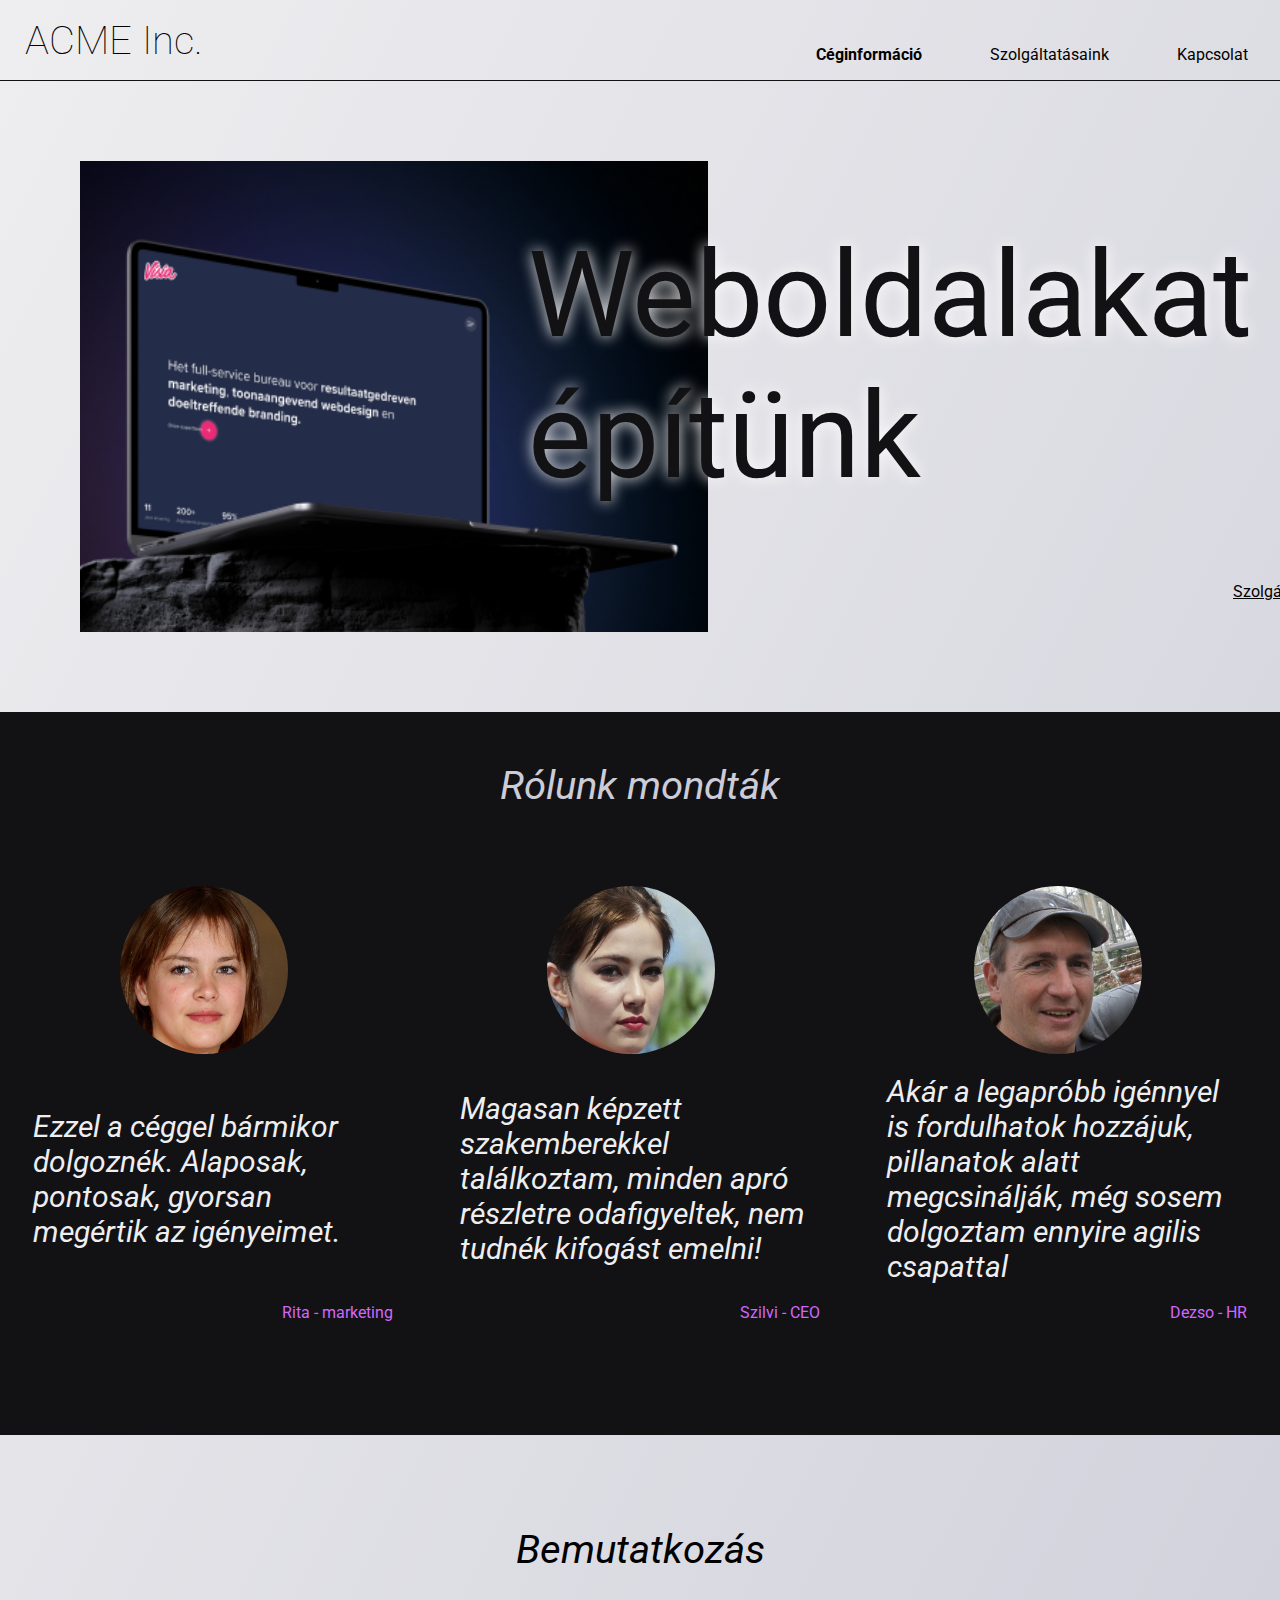
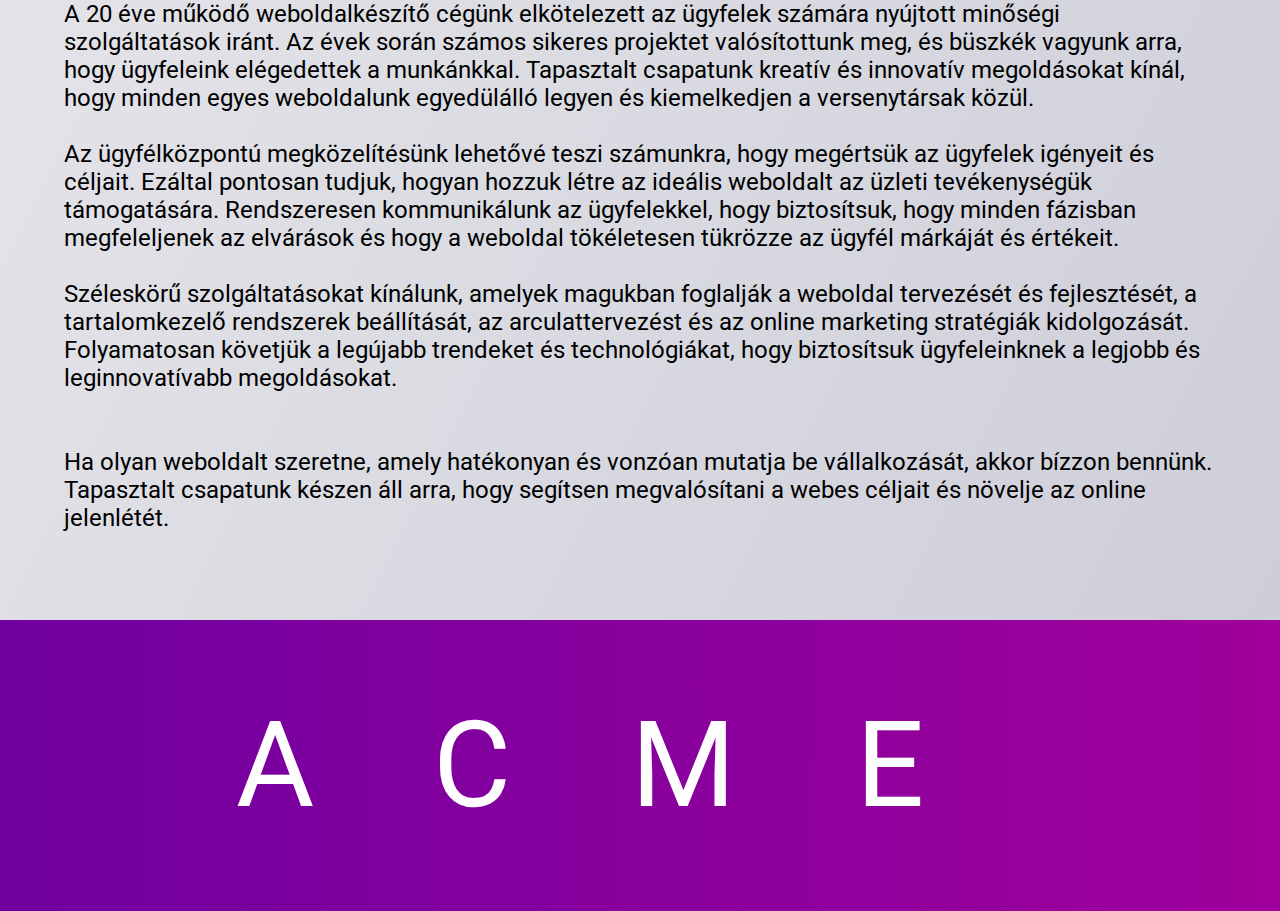
==== commit 5653746b: "company html changes" ====
--- a/company.html
+++ b/company.html
@@ -1,34 +1,6 @@
 <!DOCTYPE html>
 <html lang="hu-HU">
-  <!-- Frontendfejlesztés az alapoktól Projektfeladat
-    Egy elképzelt cég bemutatkozó weboldalára kapsz megbízást.
-    A feladat az, hogy a megismert eszközökkel és az interneten fellelhető végtelen eszköztárral
-    implementáld a weboldal statikus változatát.
-    A weboldal struktúrájának a következőképpen kell kinéznie majd:
-    ● index.html Kezdőoldal
-    ● kapcsolat.html Kapcsolatfelvételi űrlap
-    ● ceginformacio.html Céginformáció
-    ● szolgaltatasok.html Szolgáltatások
-    A weboldal designját és tartalmát az alábbi Figma linkeken találod meg:
-    Desktop Dark Mode: Desktop Light Mode: Mobil:
-    Dark mode elemek Light mode elemek Mobil elemek
-    Dark Mode prototípus Light mode prototípus Mobil prototípus
-    Az elkészült fájlokat töltsd fel a githubodba egy erre létrehozott, új repositoryba és publikáld
-    github pages-re.
-    A repository és az elkészült weboldal linkjét küldd el nekem.
-    Az értékelésben szerepet fog játszani (fontossági sorrendben):
-    1. terv vs. megvalósítás (pixelpontosság)
-    2. funkcionalitás teljessége
-    3. használhatóság (pl. fekete alapon, fekete szöveg ne legyen)
-    4. reszponzivitás (360px-től 1920px-ig)
-    5. valid html, css, js
-    6. jövőállóság (inline style-ok, abszolút pozíció, változók, konzisztencia,
-    karbantarthatóság, stb).
-    7. commit history
-    8. szemantikus html
-    Plusz pont jár:
-    + látens ügyféligények kielégítéséért
-    + feldobott labdák lecsapásáért (kreativitásodra bízva) -->
+  <!-- Frontendfejlesztés az alapoktól Projektfeladat -->
   <head>
     <meta charset="utf-8" />
     <meta http-equiv="X-UA-Compatible" content="IE=edge" />
--- a/style.css
+++ b/style.css
@@ -1,18 +1,22 @@
 * {
   font-family: Roboto;
 }
+/*--variables--*/
 :root {
-  --normal-color-lightbg: linear-gradient(116.82deg, #eeeef0 0%, #ccccd8 100%);
-  --normal-color-darkbg: #121215;
-  --normal-color-lighttxt: #eeeef0;
-  --normal-color-darktxt: #eeeef0;
-  width: auto;height: auto;
+  --ltheme-lbg: linear-gradient(116.82deg, #eeeef0 0%, #ccccd8 100%);
+  --dtheme-dbg: linear-gradient(117deg, #121215 0%, #262629 100%);
+  --lighttxt: #eeeef0;
+  --darktxt: #121215;
+  --company:#D166FF; 
+  --company-grad:linear-gradient(90deg, #7000A0 0.01%, #A0009B 100%);
+
 }
 a {
   text-decoration: none;
+  color: #000;
 }
 .c-menu a:visited, #mainmenu a:visited {
-  color: #121215;
+  color: var(--darktxt);
 }
 .c-menu a:hover, #mainmenu a:hover{
   color: #d166ff;
@@ -23,8 +27,9 @@
 }
 body {
   margin: 0px;
-  width: auto;height: auto;
-  background: linear-gradient(116.82deg, #eeeef0 0%, #ccccd8 100%);
+  width: auto;
+  height: auto;
+  background:var(--ltheme-lbg) ;
 }
 /* cimlap  */
 #maincontent {
@@ -33,6 +38,10 @@
   margin-left: auto;
 }
 #coverpage {
+  position: absolute;
+  top: 50%;
+  left: 50%;
+  transform: translate(-50%, -50%);
   display: flex;
 max-width: 1440px;
 max-height: 1024px;
@@ -83,6 +92,7 @@
   align-items: flex-start;
 }
 .c-menu a{color: #121215;}
+
 @media (max-width: 375px) {
   body{
     background: linear-gradient(117deg, #121215 0%, #262629 100%);
@@ -117,8 +127,18 @@
     .c-menu a, .c-menu a:visited{font-size: 40px;color: #ffffff;}
     .c-menu a:hover {font-weight: 400;}
     }
-  }
-}
+/*--------darktheme----------*/
+    @media (prefers-color-scheme: dark) {
+      body {
+        background-color:var(--darktxt); 
+        background:var(--dtheme-dbg);
+        color:var(--darktxt);
+      }
+      .mainmenu a , .mainmenu a:visited {
+        color:var(--darktxt)
+      }
+    }
+
 /* headmenu*/
 #frame-1 {
   height: 80px;
@@ -321,6 +341,7 @@
   .usertext {color: #121215;font-size: 24px;font-style: italic;font-weight: 400;}
    .intro p {font-size: 18px;}
    .textarea {padding:32px ;}
+   .services {margin: 35px;}
 }
 
 /*services*/
@@ -382,7 +403,6 @@
   .servicesbox img {filter: invert();}
 }
   
-} 
 /*contact*/
 .contact li {
   list-style-type: disc;
@@ -540,9 +560,4 @@
   
 }
 
-@media (prefers-color-scheme: dark) {
-  body {
-    background:linear-gradient(117deg, #121215 0%, #262629 100%);
-    color: #ffffff;
-  }
-}
+
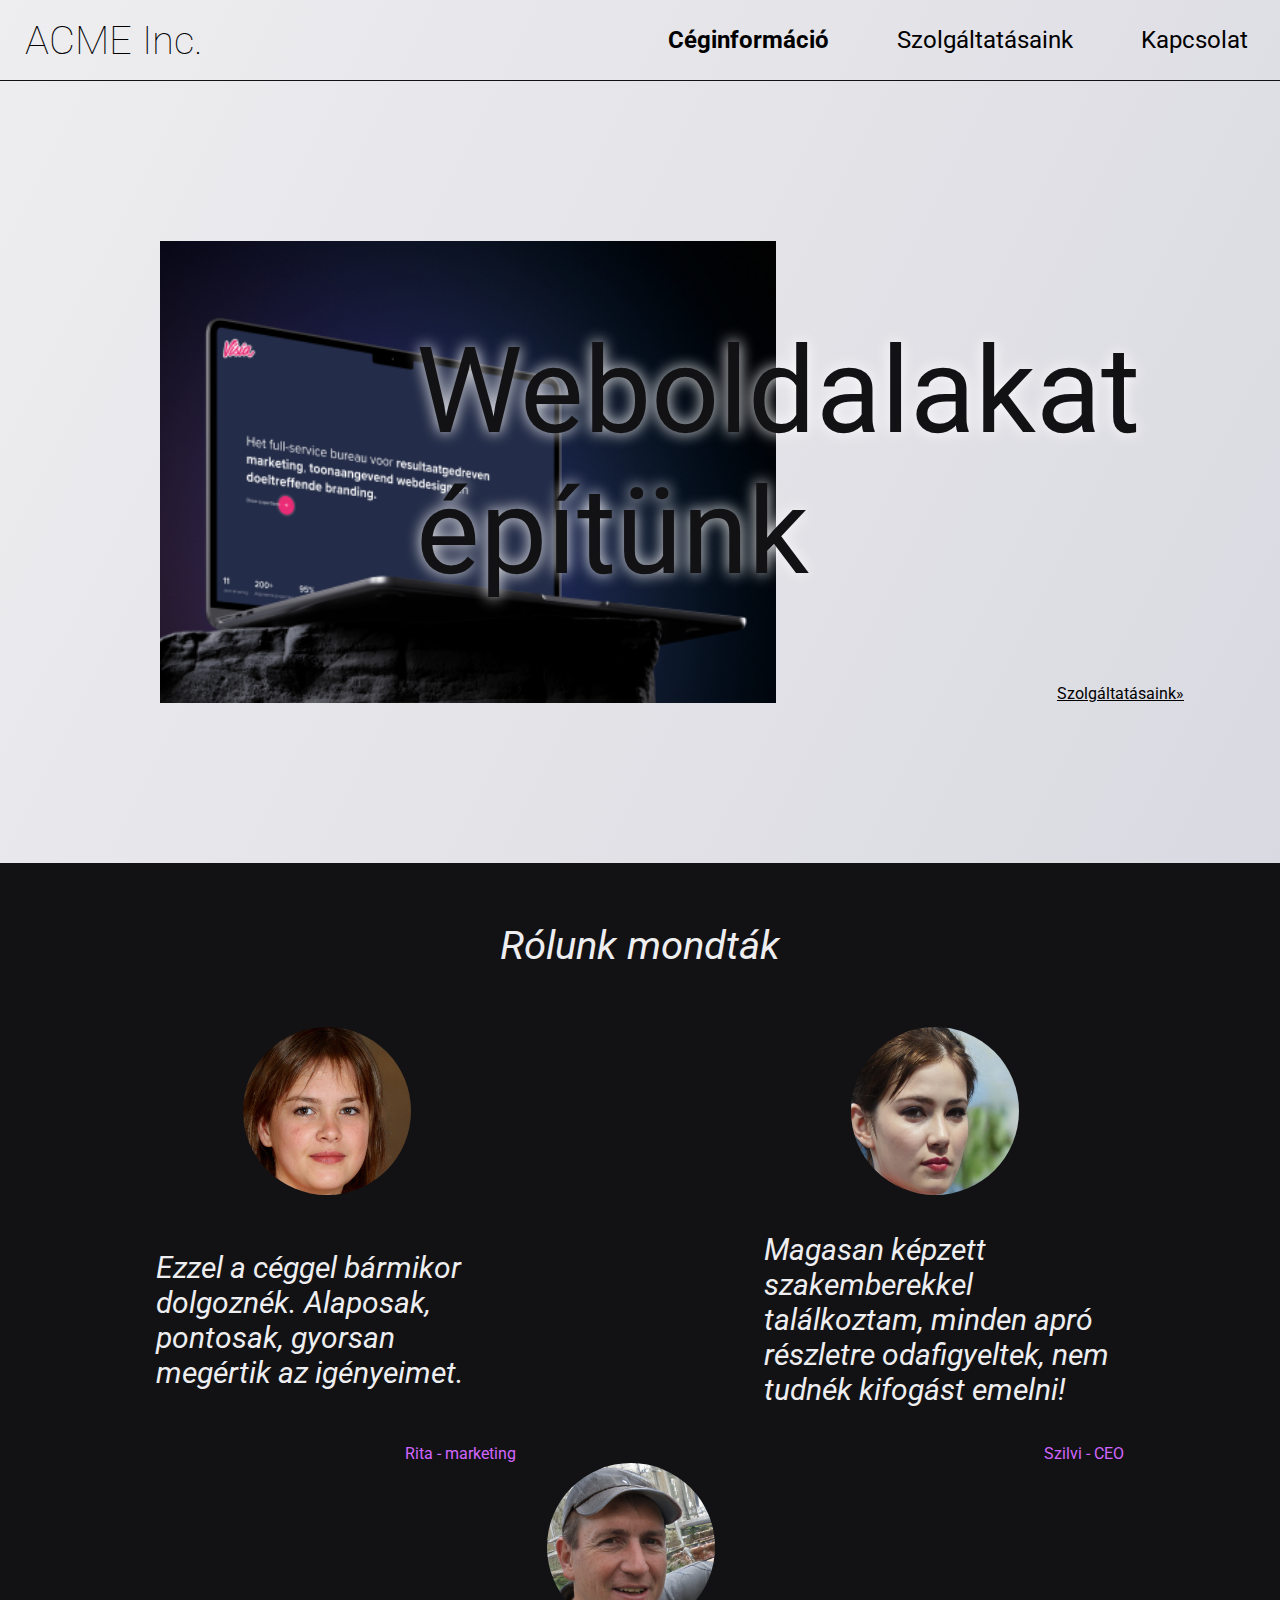
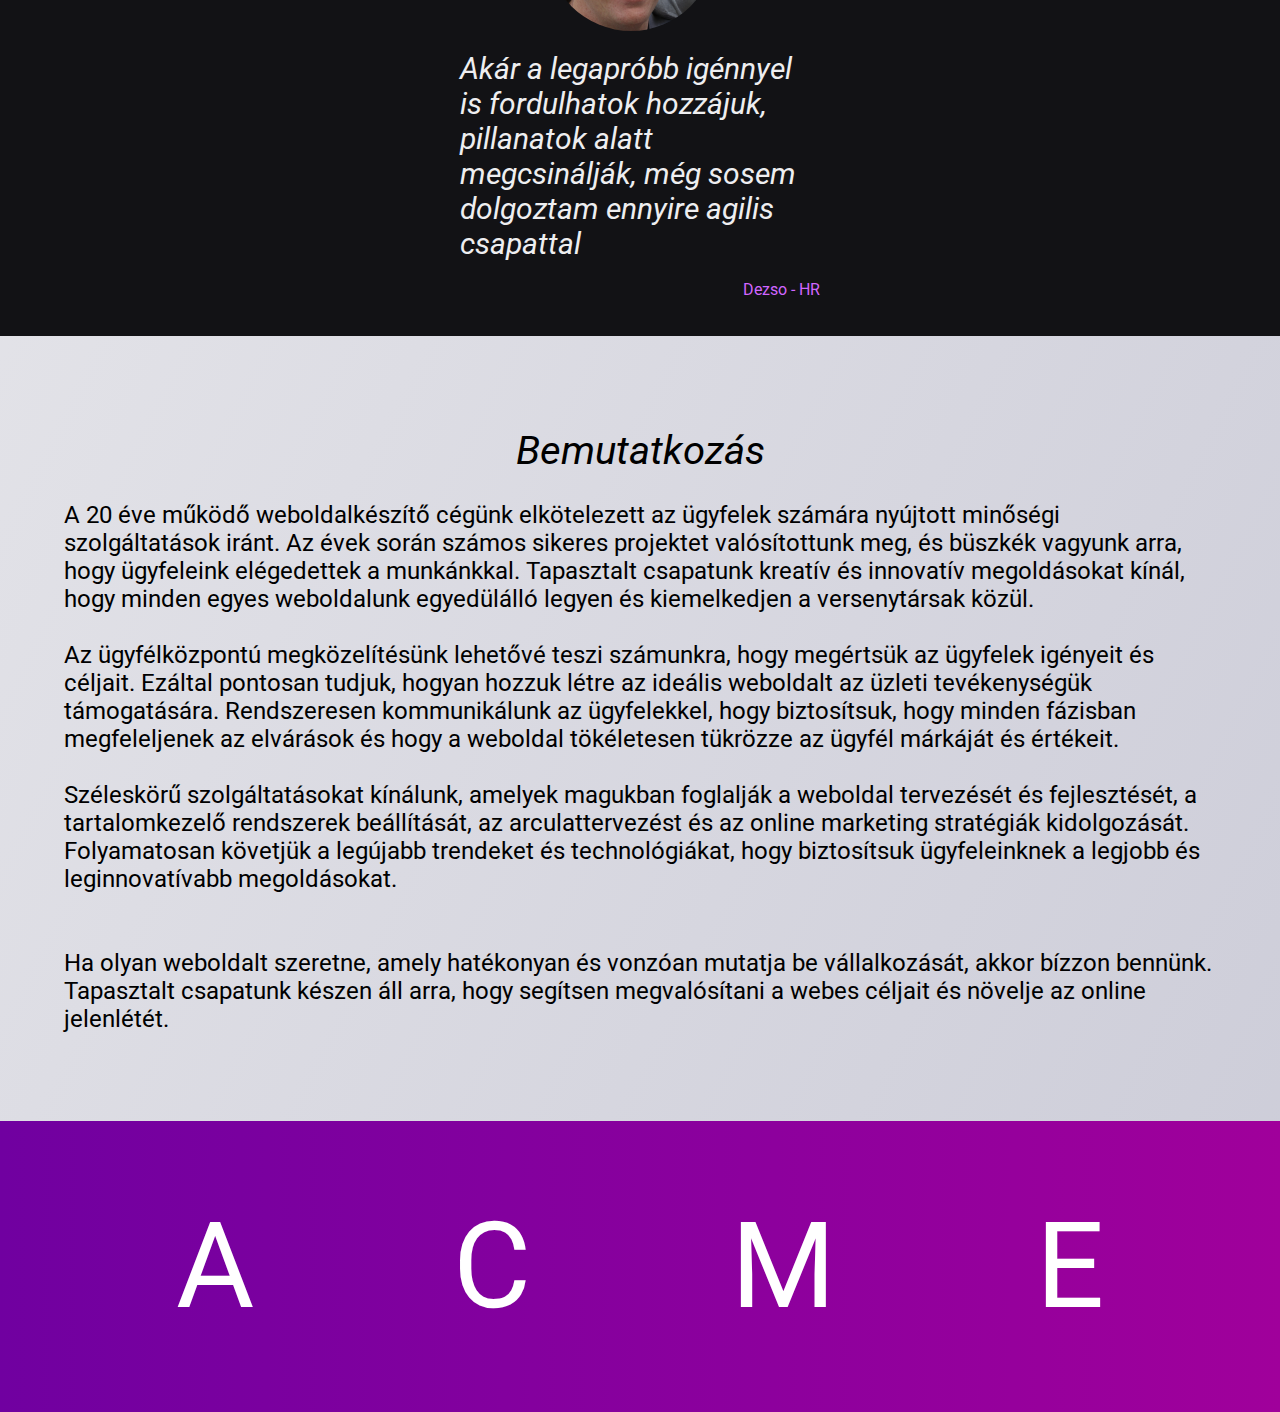
==== commit d3ef2c27: "még mindíg nem elég jó, de már alakul" ====
--- a/company.html
+++ b/company.html
@@ -50,8 +50,7 @@
       </section>
       <section class="group2">
         <div class="container">
-          <!-- <img src="ACMEPIC/computer.png" alt="computer screen"> -->
-          <div class="headline">
+            <div class="headline">
             <h1>
               Weboldalakat <br />
               építünk
--- a/style.css
+++ b/style.css
@@ -1,161 +1,239 @@
 * {
   font-family: Roboto;
 }
+
 /*--variables--*/
 :root {
   --ltheme-lbg: linear-gradient(116.82deg, #eeeef0 0%, #ccccd8 100%);
   --dtheme-dbg: linear-gradient(117deg, #121215 0%, #262629 100%);
   --lighttxt: #eeeef0;
   --darktxt: #121215;
-  --company:#D166FF; 
-  --company-grad:linear-gradient(90deg, #7000A0 0.01%, #A0009B 100%);
-
-}
+  --company: #D166FF;
+  --company-grad: linear-gradient(90deg, #7000A0 0.01%, #A0009B 100%);
+
+}
+
 a {
   text-decoration: none;
   color: #000;
 }
-.c-menu a:visited, #mainmenu a:visited {
+
+.c-menu a:visited {
   color: var(--darktxt);
 }
-.c-menu a:hover, #mainmenu a:hover{
+
+.c-menu a:hover,
+#mainmenu a:hover {
   color: #d166ff;
 }
+
 .menu a:active {
   font-weight: 700;
   font-weight: bold;
 }
+
 body {
   margin: 0px;
   width: auto;
-  height: auto;
-  background:var(--ltheme-lbg) ;
-}
+
+  background: var(--ltheme-lbg);
+}
+
 /* cimlap  */
 #maincontent {
   max-width: 1440px;
   margin-right: auto;
   margin-left: auto;
 }
+
 #coverpage {
   position: absolute;
   top: 50%;
   left: 50%;
   transform: translate(-50%, -50%);
   display: flex;
-max-width: 1440px;
-max-height: 1024px;
-height: 100vh;
-flex-direction: row;
-flex-wrap: nowrap;
-align-content: center;
-justify-content: center;
-align-items: center;
-}
+  height: 100vh;
+  flex-direction: row;
+  flex-wrap: nowrap;
+  align-content: center;
+  justify-content: center;
+  align-items: center;
+}
+
 .mbox {
- /*position: absolute;
-  top: 50%;
-  left: 50%;
-  transform: translate(-50%, -50%);*/
-  display: flex;
-  width: 902px;
-  align-items: center;
+  width: 100%;
   gap: 50px;
   flex-shrink: 0;
-}
+  display: flex;
+  flex-direction: row;
+  flex-wrap: nowrap;
+  align-content: center;
+  justify-content: center;
+}
+
 .company {
   font-size: 64px;
   font-weight: 900;
   line-height: 75px;
-  letter-spacing: 15px;
-  text-align: left;
   height: 219px;
   display: flex;
   flex-direction: column;
   flex-wrap: nowrap;
   justify-content: center;
   align-items: flex-start;
-}
+  white-space: nowrap;
+  letter-spacing: 15px;
+}
+
 .c-menu {
   height: 219px;
   font-size: 54px;
   font-weight: 100;
   line-height: 83px;
   letter-spacing: 0px;
-  text-align: left;
-  padding-left: 20px;
-  border-left: 1px solid #121215;
   display: flex;
   flex-direction: column;
   flex-wrap: nowrap;
   justify-content: center;
   align-items: flex-start;
 }
-.c-menu a{color: #121215;}
+
+.c-menu a {
+  color: var(--darktxt);
+}
+
+.line {
+  width: 2px;
+  height: 219px;
+  margin: 0 50px;
+  background-color: var(--darktxt);
+}
+
+/*--responsive--*/
+@media (max-width: 950px) {
+  .mbox {
+    display: flex;
+    flex-direction: column;
+    text-align: center;
+    flex-wrap: nowrap;
+    align-content: center;
+    justify-content: center;
+    align-items: center;
+  }
+
+  .line {
+    width: 100%;
+    height: 1px;
+    margin: 50 0px;
+  }
+
+  .c-menu {
+    align-items: center;
+  }
+
+  .company {
+    text-align: center;
+  }
+
+}
 
 @media (max-width: 375px) {
-  body{
-    background: linear-gradient(117deg, #121215 0%, #262629 100%);
-    color: white; }
-    #coverpage {display: flex;
-      justify-content: center;
-      flex-direction: column;
-      align-items: center;
-      flex-wrap: nowrap;
-      text-align: center;}
-    .mbox {display: flex;
-      width: 360px;
-      align-items: center;
-      gap: 50px;
-      flex-shrink: 0;
-      flex-direction: column;
-      flex-wrap: nowrap;
-      align-content: center;
-      justify-content: center;}
-    .company {font-size: 48px;display: flex;align-items: center;justify-content: flex-end;
-      flex-wrap: nowrap;
-      flex-direction: column;text-align: center;}
-    .c-menu {border-top: 1px solid #ffffff;border-left: none;gap: 30px;
-      display: flex;
-      flex-direction: column;
-      flex-wrap: nowrap;
-      line-height: normal;
-      align-items: center;
-      justify-content: flex-end;
+  #maincontent {
+    width: 100%;
+  }
+
+  #coverpage {
+    display: flex;
+    justify-content: center;
+    flex-direction: column;
+    align-items: center;
+    flex-wrap: nowrap;
+    text-align: center;
+  }
+
+  .mbox {
+    display: flex;
+    width: 360px;
+    align-items: center;
+    gap: 50px;
+    flex-shrink: 0;
+    flex-direction: column;
+    flex-wrap: nowrap;
+    align-content: center;
+    justify-content: center;
+  }
+
+  .company {
+    font-size: 48px;
+    display: flex;
+    align-items: center;
+    justify-content: flex-end;
+    flex-wrap: nowrap;
+    flex-direction: column;
+    text-align: center;
+  }
+
+  .c-menu {
+    gap: 30px;
+    display: flex;
+    flex-direction: column;
+    flex-wrap: nowrap;
     line-height: normal;
-  padding:0px}
-    .c-menu a, .c-menu a:visited{font-size: 40px;color: #ffffff;}
-    .c-menu a:hover {font-weight: 400;}
-    }
+    align-items: center;
+    justify-content: flex-end;
+    line-height: normal;
+    padding: 0px
+  }
+
+  .c-menu a,
+  .c-menu a:visited {
+    font-size: 40px;
+  }
+
+  .c-menu a:hover {
+    font-weight: 400;
+  }
+}
+
+
 /*--------darktheme----------*/
-    @media (prefers-color-scheme: dark) {
-      body {
-        background-color:var(--darktxt); 
-        background:var(--dtheme-dbg);
-        color:var(--darktxt);
-      }
-      .mainmenu a , .mainmenu a:visited {
-        color:var(--darktxt)
-      }
-    }
+@media (prefers-color-scheme: dark) {
+
+  body {
+    background-color: var(--darktxt);
+    background: var(--dtheme-dbg);
+    color: var(--lighttxt);
+  }
+
+  .c-menu a,
+  .c-menu a:visited,
+  .c-menu a:visited {
+    color: var(--lighttxt)
+  }
+
+  .line {
+    background-color: var(--lighttxt);
+  }
+
+}
 
 /* headmenu*/
 #frame-1 {
-  height: 80px;
-  border-bottom: #121215 1px solid;
+  height: auto;
+  border-bottom: var(--darktxt) 1px solid;
   margin-bottom: 0px;
 }
-#frame-1 .container{
+
+#frame-1 .container {
   height: 80px;
   display: flex;
   flex-direction: row;
   align-content: center;
   justify-content: space-between;
   align-items: flex-end;
-  width: 100vw;
   max-width: 1440px;
-  border-bottom: 1px solid #121215;
-}
+}
+
 .headlogo {
   padding-top: 16px;
   padding-bottom: 16px;
@@ -167,31 +245,85 @@
   letter-spacing: 0px;
   text-align: left;
 }
+
 #mainmenu {
   width: auto;
   position: relative;
 }
-menu ul {
+
+#mainmenu ul {
+  margin-bottom: 10px;
   list-style-type: none;
   text-align: right;
 }
-menu ul li {
+
+#mainmenu ul li {
   display: inline;
   padding: 0px 32px 0px 32px;
   text-align: right;
-}
+  font-size: 24px;
+}
+
 li {
   list-style-type: none;
 }
-.headlogo a::after {content:" Inc.";}
+
+.headlogo a::after {
+  content: " Inc.";
+}
+
+@media (max-width: 750px) {
+
+  .headlogo a::after {
+    content: "";
+  }
+
+  #mainmenu,
+  #mainmenu ul {
+    margin: 0px 0px 5px 0px;
+  }
+
+  #mainmenu ul li {
+    text-align: right;
+    font-size: 20px;
+  }
+
+
+}
+
 @media (max-width: 375px) {
-  .headlogo {font-size: 32px;padding:0px;font-weight: 400;}
-  #mainmenu a, #mainmenu a:visited{color: #ffffff;font-weight: 100;
-    line-height: normal;}
-  #frame-1 .container {align-items: center;}
-  .headlogo a::after {content:"";}
-  .headlogo a:visited {color: #ffffff;}
-  
+  .headlogo {
+    font-size: 32px;
+    padding: 0px;
+    font-weight: 400;
+  }
+
+  #mainmenu a,
+  #mainmenu a:visited {
+    font-weight: 100;
+    line-height: normal;
+  }
+
+  #frame-1 .container {
+    align-items: center;
+  }
+
+}
+
+
+
+@media (prefers-color-scheme: dark) {
+
+  #mainmenu a,
+  #mainmenu a:visited,
+  .headlogo a:visited {
+    color: var(--lighttxt);
+  }
+
+  #frame-1 {
+    border-bottom: var(--lighttxt) 1px solid;
+  }
+
 }
 
 /* company  */
@@ -199,33 +331,39 @@
 .group2 {
   width: 100%;
 }
+
 .group2 .container {
-  width: 1280px;
-  height: 471px;
+
   background: url(ACMEPIC/computer.png) left center no-repeat;
-  background-size: 628px 471px;
+  background-size: auto 100%;
   margin: 80px;
-}
+  display: flex;
+  flex-direction: column;
+  flex-wrap: nowrap;
+  align-content: center;
+  justify-content: space-between;
+  align-items: stretch;
+
+}
+
 .group2 h1 {
   font-size: 120px;
   font-weight: 400;
   line-height: 141px;
   letter-spacing: 0px;
   text-align: left;
-  color: #121215;
+  color: var(--darktxt);
   text-shadow: 0px 0px 15px #ffffff;
-  margin-left: 35%;
-  padding-top: 5%;
-  padding-bottom: 5%;
-}
+  margin-left: 25%;
+
+}
+
 .serviceslink {
   display: block;
-  position: relative;
-  right: 0px;
-  bottom: 70px;
   text-align: right;
   text-decoration: underline;
 }
+
 #frame-1,
 .group1,
 .group2,
@@ -239,15 +377,18 @@
 }
 
 .group1 {
-  background: #121215;
-  min-height: 723px;
-}
+  background: var(--darktxt);
+  height: auto;
+  padding: 80px;
+}
+
 .testimonial {
-  color: #ccccd8;
+  color: var(--lighttxt);
   max-width: 1280px;
   width: auto;
-  margin: auto;
-}
+
+}
+
 .users {
   margin: 5px 10px 5px 10px;
   max-width: 1280px;
@@ -259,6 +400,7 @@
   justify-content: space-around;
   align-content: space-around;
 }
+
 .userbox {
   width: 360px;
   height: 436px;
@@ -270,6 +412,7 @@
   flex-direction: column;
   margin-bottom: 0px;
 }
+
 .usertext {
   font-size: 30px;
   font-style: italic;
@@ -279,6 +422,7 @@
   text-align: left;
   color: #eeeef0;
 }
+
 .testimonial img {
   display: block;
   width: 168px;
@@ -287,14 +431,16 @@
   margin-left: 105px;
   margin-right: 105px;
 }
+
 .username {
-  color: #d166ff;
+  color: var(--company);
   bottom: 0;
   display: block;
   text-align: right;
   display: flex;
   align-items: flex-end;
 }
+
 .testimonial h1 {
   font-family: Roboto;
   font-size: 40px;
@@ -303,13 +449,15 @@
   line-height: 47px;
   letter-spacing: 0px;
   text-align: center;
-  padding: 50px;
-}
+  padding-bottom: 80px;
+}
+
 .textarea {
   width: fit-content;
   height: fit-content;
   padding: 4em;
 }
+
 .intro {
   margin-top: 0px;
 }
@@ -322,6 +470,7 @@
   letter-spacing: 0px;
   text-align: center;
 }
+
 .intro p {
   font-size: 24px;
   font-weight: 400;
@@ -329,50 +478,174 @@
   letter-spacing: 0px;
   text-align: left;
 }
+
+@media (prefers-color-scheme: dark) {
+  .group2 h1 {
+    color: var(--lighttxt);
+    text-shadow: none;
+  }
+
+  .serviceslink a,
+  .serviceslink a:visited {
+    color: var(--lighttxt);
+  }
+
+  .testimonial {
+    background-color: var(--lighttxt);
+  }
+
+  .serviceslink a:visited {
+    color: var(--lighttxt);
+  }
+
+  .usertext,
+  .testimonial h1 {
+    color: var(--darktxt);
+  }
+
+  .group1 {
+    background-color: var(--lighttxt);
+  }
+
+}
+
+/*--responsive--*/
+@media (max-width: 950px) {
+  .group2 h1 {
+    text-align: center;
+    padding: 0px;
+    margin: 0px;
+    font-size: calc(50px + (100vw - 365px) * (90 - 50) / (800 - 365));
+  }
+
+  .servicesbox {
+    display: flex;
+    align-items: center;
+    margin: 0px;
+    padding: 0px;
+    align-content: center;
+    flex-wrap: nowrap;
+    flex-direction: column;
+    justify-content: space-between;
+  }
+
+  .services {
+    display: flex;
+    justify-content: space-around;
+    align-items: flex-start;
+    flex-wrap: wrap;
+  }
+
+}
+
+.group2 .container {
+  margin: 10%;
+}
+
+.testimonial h1 {
+  padding-bottom: 32px;
+}
+
+.group2,
+.group1 {
+  padding: 32px;
+}
+
+
 @media only screen and (max-width: 375px) and (max-width:500px) {
-  .group2 .container {width: auto;margin:0px;padding: 0px;height: 281px;}
-  .headline h1{font-size: 50px;color: #ffffff;text-align: center;
-    margin:0px;padding: 0px; line-height: 120%;padding-top: 32px;}
-    .serviceslink {bottom:-70px;}
-    .serviceslink a:visited {color: #ffffff;}
-  .testimonial {background-color: #ffffff;color: #121215;padding: 32px;}
-  .users {margin: 0px;}
-  .userbox {margin: 0px;padding: 0px;width: 311px;}
-  .usertext {color: #121215;font-size: 24px;font-style: italic;font-weight: 400;}
-   .intro p {font-size: 18px;}
-   .textarea {padding:32px ;}
-   .services {margin: 35px;}
-}
+  .group2 .container {
+    width: auto;
+    margin: 0px;
+    padding: 0px;
+    height: 281px;
+  }
+
+  .headline h1 {
+    font-size: 50px;
+    text-align: center;
+    margin: 0px;
+    padding: 0px;
+    line-height: 120%;
+    padding-top: 32px;
+  }
+
+  .serviceslink {
+    bottom: -70px;
+  }
+
+
+
+  .testimonial {
+
+    color: #121215;
+    padding: 32px;
+  }
+
+  .users {
+    margin: 0px;
+  }
+
+  .userbox {
+    margin: 0px;
+    padding: 0px;
+    width: 311px;
+  }
+
+  .usertext {
+    font-size: 24px;
+    font-style: italic;
+    font-weight: 400;
+  }
+
+  .intro p {
+    font-size: 18px;
+  }
+
+  .textarea {
+    padding: 32px;
+  }
+
+
+}
+
 
 /*services*/
 .services {
-  display: block;
   margin: 80px;
-}
+  padding: 0px;
+  display: flex;
+  flex-direction: column;
+  flex-wrap: nowrap;
+  align-content: center;
+  justify-content: space-around;
+  align-items: center;
+}
+
 .services h1 {
   text-align: center;
-}
+  margin-bottom: 80px;
+}
+
 .servicescontainer {
   display: flex;
   flex-direction: row;
   justify-content: center;
   flex-wrap: wrap;
-  height: auto;
-  width: 100vw;
   max-width: 1280px;
-  gap: 50px;
-  animation-delay: 2s;
-  animation-duration: 4s;
-}
+  gap: 64px;
+}
+
 .servicesbox {
   width: 379px;
-  height: 351px;
+
   display: flex;
   flex-direction: column;
   align-items: center;
   justify-content: space-between;
   margin: 0px;
-}
+  padding: 0px;
+}
+
 .servicesbox img {
   height: 61px;
   width: auto;
@@ -382,6 +655,7 @@
   padding-left: 50%;
   padding-right: 50%;
 }
+
 .servicesbox h3 {
   font-size: 24px;
   font-weight: 700;
@@ -389,24 +663,49 @@
   letter-spacing: 0px;
   text-align: center;
 }
+
 .servicesbox p {
   font-size: 24px;
   font-weight: 400;
   line-height: 28px;
   letter-spacing: 0px;
   text-align: left;
-}
+  margin: 0px;
+  padding: 0px;
+}
+
 .bold {
   font-weight: 700;
 }
-@media (max-width: 375px) {
-  .servicesbox img {filter: invert();}
-}
-  
+
+@media (max-width:900px) {
+  .services {
+    margin: 32px;
+    width: auto;
+  }
+
+  .servicesbox,
+  .servicescontainer {
+    width: auto;
+    gap: 32px;
+  }
+
+  .services h1 {
+    margin-bottom: 32px;
+  }
+}
+
+@media (prefers-color-scheme: dark) {
+  .servicesbox img {
+    filter: invert();
+  }
+}
+
 /*contact*/
 .contact li {
   list-style-type: disc;
 }
+
 .contact .container {
   display: flex;
   flex-direction: row;
@@ -417,21 +716,38 @@
   flex-wrap: wrap;
   align-content: space-around;
 }
+
 .contact .introduce {
   max-width: 702px;
 }
+
 .contact h1 {
   text-align: center;
 }
+
 .contactform {
   background: #121215;
   max-width: 1440px;
   height: 503px;
   padding: 80px;
   color: #ccccd8;
-}
-input, textarea #message{
-  max-width: 360px;
+  
+}
+.requestform {
+  display: flex;
+  flex-wrap: nowrap;
+  justify-content: space-around;
+  flex-direction: column;
+  align-content: stretch;
+  align-items: stretch;
+  gap: 26px;
+}
+.sor {
+  margin-top: 10px;
+  margin-bottom: 16px;
+}
+input,
+textarea #message {
   box-sizing: border-box;
   margin-bottom: 8px;
   padding: 10px;
@@ -439,40 +755,52 @@
   font-weight: 700;
   border-bottom: 4px solid #a0009b;
   background-color: #888888;
-}
+  width:fit-content;
+}
+
 .contactform .sor {
   display: flex;
   flex-wrap: wrap;
   justify-content: space-between;
+  gap: 50px;
+  flex-direction: row;
+  align-items: center;
+  width:100%;
+}
+.inputrow{
+ width: 100%; 
 }
 .contactform label {
   color: #FFF;
-font-size: 24px;
-font-style: normal;
-font-weight: 700;
-line-height: normal;
-}
-
-.contact f-csop {
+  font-size: 24px;
+  font-style: normal;
+  font-weight: 700;
+  line-height: normal;
+}
+
+.contact .f-csop {
   flex-basis: 28%;
   box-sizing: border-box;
   margin-right: 3px;
-}
-textarea{
-    width: 100%;
-    box-sizing: border-box;
-    margin-bottom: 8px;
-    padding: 10px;
-    font-size: 24px;
-    font-weight: 700;
-    border-bottom: 4px solid #A0009B;
-    background-color: #888888;
+  width: 360px;
+}
+
+textarea {
+  width: 100%;
+  box-sizing: border-box;
+  margin-bottom: 8px;
+  padding: 10px;
+  font-size: 24px;
+  font-weight: 700;
+  border-bottom: 4px solid #A0009B;
+  background-color: #888888;
   min-height: 148px;
-  }
+}
+
 button {
   width: 140px;
   height: 38px;
-float:right;
+  float: right;
   border: none;
   cursor: pointer;
   font-size: 20px;
@@ -480,34 +808,78 @@
   background: linear-gradient(to right, #7000A0, #A0009B);
   color: #FFF;
 }
-.mapbox iframe{
-  height:500px ;width:max-content;
-}
+
+.mapbox iframe {
+  height: 500px;
+  width: max-content;
+}
+
+/*--------------------*/
+@media (prefers-color-scheme: dark) {
+  .contactform {
+    background-color: var(--lighttxt);
+    color: var(--darktxt);
+  }
+  .contactform label {
+    color: var(--darktxt);
+  }
+}
+
+/*----------------*/
 @media (max-width: 375px) {
   .contact {
     background: linear-gradient(117deg, #121215 0%, #262629 100%);
-  height:auto;overflow:hidden}
-    .contactform {
-      background: #ffffff;max-width: 1440px;
-      height: auto;padding: 35px;color: #000;}
-    .contact .container {padding: 35px;}
-    .mapbox {padding: 35px;height: 400px;}
-    button {padding:0px;margin: 0px; }
-    .contactform label {color: #000;font-size: 24px;
-    max-width: 300px;}
-    button {color: #eeeef0; display: flex;
-      width: 200px;
-      padding: 13px 106px;
-      justify-content: center;
-      align-items: center;
-      gap: 10px;}
-      .f-csop {
-        display: flex;
-flex-direction: column;
-align-items: flex-start;
-align-self: stretch;
-      }
-  }
+    height: auto;
+    overflow: hidden
+  }
+
+  .contactform {
+    background: #ffffff;
+    max-width: 1440px;
+    height: auto;
+    padding: 35px;
+    color: #000;
+
+  }
+
+  .contact .container {
+    padding: 35px;
+  }
+
+  .mapbox {
+    padding: 35px;
+    height: 400px;
+  }
+
+  button {
+    padding: 0px;
+    margin: 0px;
+  }
+
+  .contactform label {
+    color: #000;
+    font-size: 24px;
+    max-width: 300px;
+  }
+
+  button {
+    color: #eeeef0;
+    display: flex;
+    width: 200px;
+    padding: 13px 106px;
+    justify-content: center;
+    align-items: center;
+    gap: 10px;
+  }
+
+  .f-csop {
+    display: flex;
+    flex-direction: column;
+    align-items: flex-start;
+    align-self: stretch;
+  }
+}
+
 /*--------------*/
 /* footer all*/
 footer {
@@ -519,45 +891,72 @@
   align-items: center;
   height: 291px;
   background: linear-gradient(90.28deg, #7000a0 0.01%, #a0009b 100%);
-}
+  margin: 0px;
+}
+
 footer .container {
   display: block;
+  /*font-size: calc(40px + (120 - 40) * ((100vw - 800px) / (1440 - 800)));
+  */
   font-size: 120px;
   font-weight: 400;
   line-height: 141px;
-  letter-spacing: 1em;
+  letter-spacing: 200px;
   text-align: center;
   color: #ffffff;
   max-width: 929px;
   height: 141px;
-  vertical-align: middle;
-  }
-/*---------375px-------------*/
-@media (max-width: 375px) {
+}
+
+@media (max-width: 1200px) {
+  footer .container {
+    font-size: calc(40px + (120 - 40) * ((100vw - 800px) / (1440 - 800)));
+    letter-spacing: 2em;
+  }
+
   footer {
-    display: flex;
-    justify-content: center;
-    align-content: center;
-    flex-wrap: nowrap;
-    flex-direction: row;
-    align-items: center;
-    width: 375px;
-    height: 200px;
-  }
+    height: 300px;
+  }
+}
+
+@media (max-width: 800px) {
   footer .container {
-    color: #FFF;
-    text-align: center;
-    font-family: Roboto;
-    font-size: 40px;
-    font-style: normal;
-    font-weight: 700;
-    line-height: normal;
-    letter-spacing: 1em;
-    margin: 0px;padding: 0px;
-    height: auto;
-    max-width:260px;
-  }
-  
-}
-
-
+    font-size: calc(40px + (120 - 90) * ((100vw - 800px) / (800 - 300)));
+    letter-spacing: 2em;
+  }
+}
+  @media (max-width: 500px) {
+    footer .container {
+      font-size: 40px;
+      letter-spacing: 50px;
+    }
+  }
+
+  /*---------375px-------------*/
+  @media (max-width: 375px) {
+    footer {
+      display: flex;
+      justify-content: center;
+      align-content: center;
+      flex-wrap: nowrap;
+      flex-direction: row;
+      align-items: center;
+      width: 100%;
+      height: 200px;
+    }
+
+    footer .container {
+      color: #FFF;
+      text-align: center;
+      font-family: Roboto;
+      font-size: 40px;
+      font-style: normal;
+      font-weight: 700;
+      line-height: normal;
+      letter-spacing: 50px;
+      margin: 0px;
+      padding: 0px;
+      height: auto;
+      max-width: 260px;
+    }
+  }
